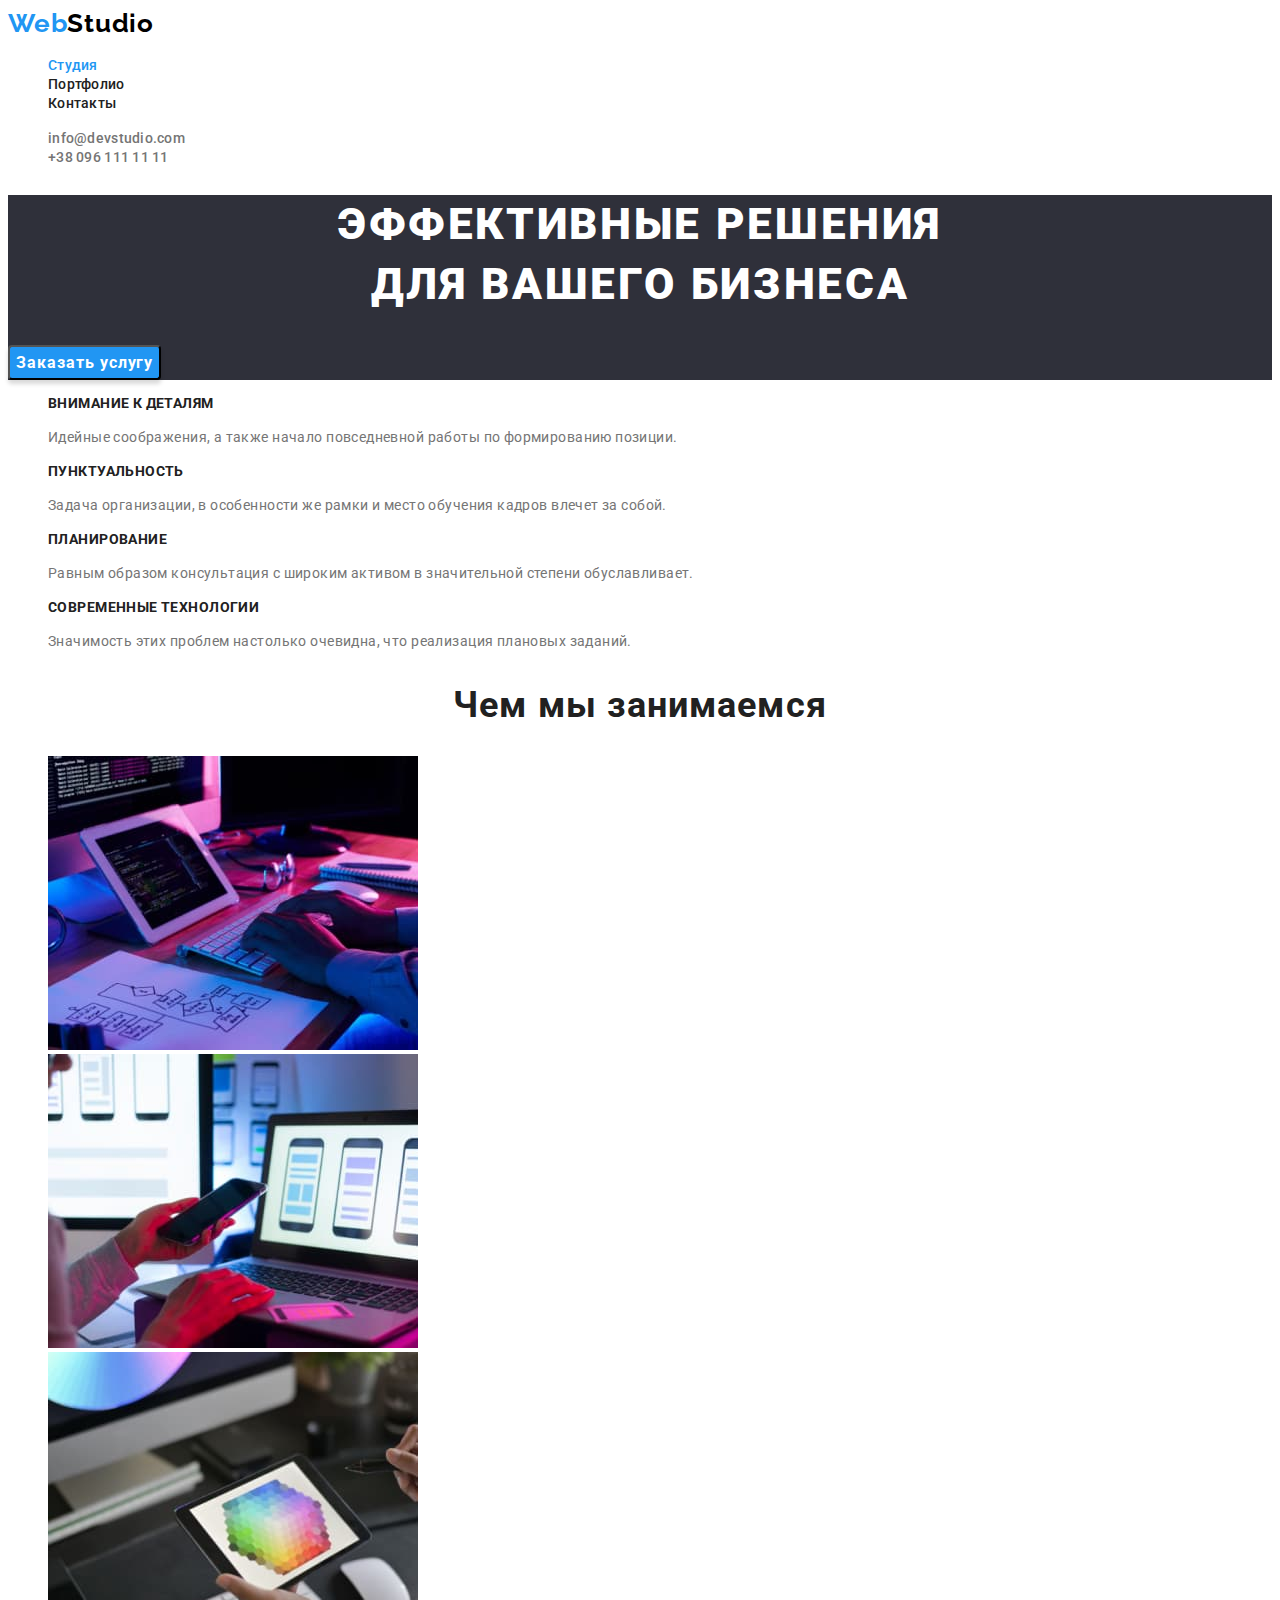
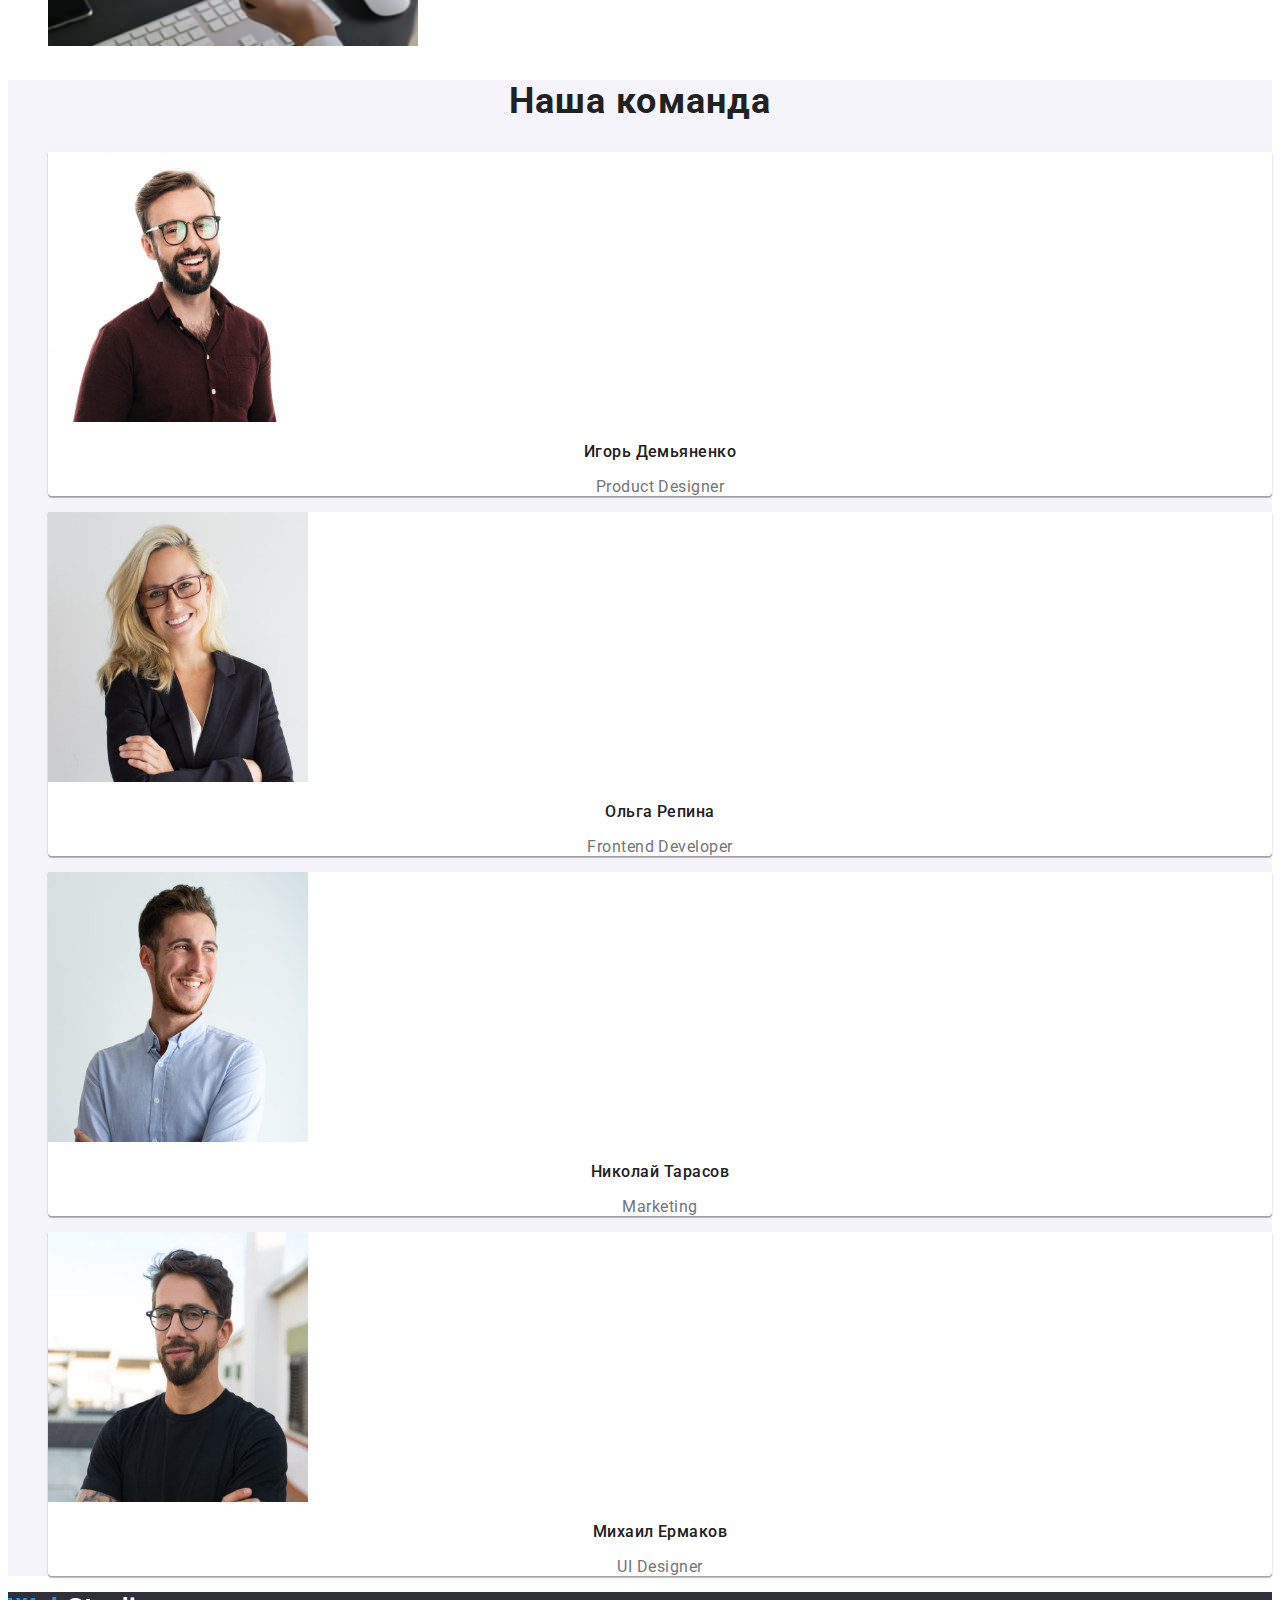
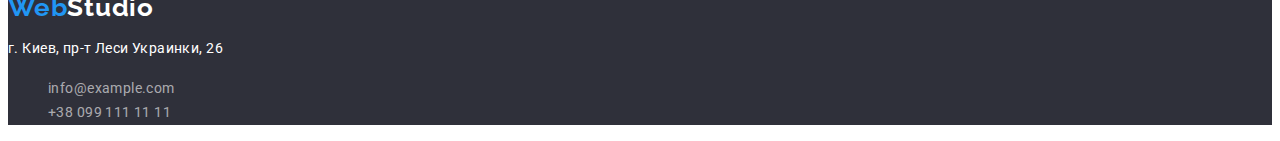
==== index.html @ cdff13d0 "Добавляет файлы ДЗ2" ====
<!DOCTYPE html>
<html lang="ru">
  <head>
    <meta charset="UTF-8" />
    <meta http-equiv="X-UA-Compatible" content="IE=edge" />
    <meta name="viewport" content="width=device-width, initial-scale=1.0" />
    <title lang="en">WebStudio</title>
    <link rel="preconnect" href="https://fonts.googleapis.com" />
    <link rel="preconnect" href="https://fonts.gstatic.com" crossorigin />
    <link
      href="https://fonts.googleapis.com/css2?family=Raleway:wght@700&family=Roboto:wght@400;500;700;900&display=swap"
      rel="stylesheet"
    />
    <link rel="stylesheet" href="./css/styles.css" />
  </head>
  <body>
    <!-- Шапка сайта -->
    <header class="header">
      <nav>
        <a href="./index.html" class="logo link"
          >Web<span class="header-logo">Studio</span></a
        >
        <ul class="site-nav-list list">
          <li>
            <a href="./index.html" class="link current">Студия</a>
          </li>
          <li class="site-nav-item">
            <a href="./portfolio.html" class="link">Портфолио</a>
          </li>
          <li class="site-nav-item">
            <a href="" class="link">Контакты</a>
          </li>
        </ul>
      </nav>
      <ul class="header-contacts-list list">
        <li>
          <a href="mailto:info@devstudio.com" class="link"
            >info@devstudio.com</a
          >
        </li>
        <li><a href="tel:+380961111111" class="link">+38 096 111 11 11</a></li>
      </ul>
    </header>
    <main>
      <!-- Герой -->
      <section class="hero">
        <h1 class="hero-title">
          Эффективные решения <br />
          для вашего бизнеса
        </h1>
        <button type="button" class="hero-button button">
          Заказать услугу
        </button>
      </section>
      <!-- Особенности компании -->
      <section class="features">
        <h2 hidden>Особенности компании</h2>
        <ul class="features-list list">
          <li class="features-item">
            <h3 class="features-item-title title">Внимание к деталям</h3>
            <p class="features-item-text">
              Идейные соображения, а также начало повседневной работы по
              формированию позиции.
            </p>
          </li>
          <li class="features-item">
            <h3 class="features-item-title title">Пунктуальность</h3>
            <p class="features-item-text">
              Задача организации, в особенности же рамки и место обучения кадров
              влечет за собой.
            </p>
          </li>
          <li class="features-item">
            <h3 class="features-item-title title">Планирование</h3>
            <p class="features-item-text">
              Равным образом консультация с широким активом в значительной
              степени обуславливает.
            </p>
          </li>
          <li class="features-item">
            <h3 class="features-item-title title">Современные технологии</h3>
            <p class="features-item-text">
              Значимость этих проблем настолько очевидна, что реализация
              плановых заданий.
            </p>
          </li>
        </ul>
      </section>
      <!-- Услуги -->
      <section class="services">
        <h2 class="services-title title">Чем мы занимаемся</h2>
        <ul class="services-list list">
          <li class="services-item">
            <a href=""
              ><img
                src="./images/box-1.jpg"
                alt="процесс создания сайта"
                width="370"
                height="294"
            /></a>
          </li>
          <li class="services-item">
            <a href=""
              ><img
                src="./images/box-2.jpg"
                alt="прцесс разработки макета сайта"
                width="370"
                height="294"
            /></a>
          </li>
          <li class="services-item">
            <a href=""
              ><img
                src="./images/box-3.jpg"
                alt="процесс подбор дизайнерского решения сайта"
                width="370"
                height="294"
            /></a>
          </li>
        </ul>
      </section>
      <!-- Команда -->
      <section class="team">
        <h2 class="team-title title">Наша команда</h2>
        <ul class="team-list list">
          <li class="team-item">
            <img
              src="./images/product-designer-photo.jpg"
              alt="Фотография дизайнера продукта"
              width="260"
              height="270"
            />
            <h3 class="team-item-title title">Игорь Демьяненко</h3>
            <p lang="en" class="team-item-text">Product Designer</p>
          </li>
          <li class="team-item">
            <img
              src="./images/frontend-developer-photo.jpg"
              alt="Фотография фронтэнд разработчика"
              width="260"
              height="270"
            />
            <h3 class="team-item-title title">Ольга Репина</h3>
            <p lang="en" class="team-item-text">Frontend Developer</p>
          </li>
          <li class="team-item">
            <img
              src="./images/marketing-photo.jpg"
              alt="Фотография маркетолога"
              width="260"
              height="270"
            />
            <h3 class="team-item-title title">Николай Тарасов</h3>
            <p lang="en" class="team-item-text">Marketing</p>
          </li>
          <li class="team-item">
            <img
              src="./images/UI-Designer-photo.jpg"
              alt="Фотография UI-дизайнера"
              width="260"
              height="270"
            />
            <h3 class="team-item-title title">Михаил Ермаков</h3>
            <p lang="en" class="team-item-text">UI Designer</p>
          </li>
        </ul>
      </section>
    </main>
    <!-- Футер -->
    <footer class="footer">
      <a href="./index.html" class="logo link"
        >Web<span class="footer-logo">Studio</span></a
      >
      <address class="address">
        <p class="footer-address">г. Киев, пр-т Леси Украинки, 26</p>
        <ul class="footer-address-list list">
          <li class="footer-address-item">
            <a href="mailto:info@example.com" class="footer-address-link link"
              >info@example.com</a
            >
          </li>
          <li class="footer-address-item">
            <a href="tel:+380961111111" class="footer-address-link link"
              >+38 099 111 11 11</a
            >
          </li>
        </ul>
      </address>
    </footer>
  </body>
</html>
---- css/styles.css ----
/* цвет основного текста (заголовки) #212121 */
/* вторичный цвет текста #757575 */
/* белый #FFFFFF */
/* вторичный белый rgba(255, 255, 255, 0.6); */
/* акцент #2196F3 */
/* Основной шрифт Roboto */

:root {
  --title-text-color: #212121;
  --primary-text-color: #757575;
  --accent-color: #2196f3;
  --primary-white-color: #ffffff;
  --secondary-white-color: rgba(255, 255, 255, 0.6);
}

body {
  background-color: var(--primary-white-color);
  color: var(--primary-text-color);
  font-family: Roboto, sans-serif;
}

.link {
  text-decoration: none;
  color: inherit;
}

.list {
  list-style-type: none;
}

.button {
  font-family: inherit;
  cursor: pointer;
}

.title {
  color: var(--title-text-color);
}

/* Header */

.logo {
  font-family: Raleway;
  font-style: normal;
  font-weight: 700;
  font-size: 26px;
  line-height: 1.19;
  letter-spacing: 0.03em;
  color: var(--accent-color);
}
.header-logo {
  color: #000000;
}
.site-nav-list .link {
  font-weight: 500;
  font-size: 14px;
  line-height: 1.14;
  letter-spacing: 0.02em;
  color: var(--title-text-color);
}

.site-nav-list .link.current {
  color: var(--accent-color);
}

.site-nav-list .link:hover,
.site-nav-list .link:focus {
  color: var(--accent-color);
}
.header-contacts-list .link {
  font-weight: 500;
  font-size: 14px;
  line-height: 1.14;
  letter-spacing: 0.02em;
}
.header-contacts-list .link:hover,
.header-contacts-list .link:focus {
  color: var(--accent-color);
}

/* Hero */
.hero {
  background-color: #2f303a;
}

.hero-title {
  font-weight: 900;
  font-size: 44px;
  line-height: 1.36;
  text-align: center;
  letter-spacing: 0.06em;
  text-transform: uppercase;
  color: #ffffff;
}

.hero-button {
  font-weight: 700;
  font-size: 16px;
  line-height: 1.87;
  letter-spacing: 0.06em;
  color: #ffffff;
  background-color: var(--accent-color);
  box-shadow: 0px 4px 4px rgba(0, 0, 0, 0.15);
  border-radius: 4px;
}

.hero-button:hover,
.hero-button:focus {
  background-color: #188ce8;
}

/* features */

.features-item-title {
  font-weight: 700;
  font-size: 14px;
  line-height: 1.14;
  letter-spacing: 0.03em;
  text-transform: uppercase;
}
.features-item-text {
  font-size: 14px;
  line-height: 1.71;
  letter-spacing: 0.03em;
}
/* services */

.services-title {
  font-weight: 700;
  font-size: 36px;
  line-height: 1.17;
  text-align: center;
  letter-spacing: 0.03em;
}
/* team */

.team {
  background-color: #f5f4fa;
}
.team-title {
  font-weight: 700;
  font-size: 36px;
  line-height: 1.17;
  text-align: center;
  letter-spacing: 0.03em;
}
.team-item {
  background: var(--primary-white-color);
  box-shadow: 0px 1px 3px rgba(0, 0, 0, 0.12), 0px 1px 1px rgba(0, 0, 0, 0.14),
    0px 2px 1px rgba(0, 0, 0, 0.2);
  border-radius: 0px 0px 4px 4px;
}
.team-item-title {
  font-weight: 500;
  font-size: 16px;
  line-height: 1.19;
  text-align: center;
  letter-spacing: 0.03em;
}
.team-item-text {
  font-size: 16px;
  line-height: 1.19;
  text-align: center;
  letter-spacing: 0.03em;
}

/* footer */

.footer {
  background-color: #2f303a;
}
.footer-logo {
  color: #ffffff;
}
.address {
  font-style: normal;
}
.footer-address {
  font-size: 14px;
  line-height: 1.71;
  letter-spacing: 0.03em;
  color: #ffffff;
}
.footer-address-link {
  font-size: 14px;
  line-height: 1.71;
  letter-spacing: 0.03em;
  color: var(--secondary-white-color);
}
.footer-address-link:hover,
.footer-address-link:focus {
  color: var(--accent-color);
}

/* fortfolio */
.filter-button {
  font-weight: 500;
  font-size: 16px;
  line-height: 1.62;
  letter-spacing: 0.03em;
  color: var(--title-text-color);
  background-color: #f5f4fa;
  border-radius: 4px;
}
.portfolio .filter-button.active {
  color: #ffffff;
  background-color: var(--accent-color);
  box-shadow: 0px 3px 1px rgba(0, 0, 0, 0.1), 0px 1px 2px rgba(0, 0, 0, 0.08),
    0px 2px 2px rgba(0, 0, 0, 0.12);
  border-radius: 4px;
}
.portfolio .filter-button:hover,
.portfolio .filter-button:focus {
  color: #ffffff;
  background-color: var(--accent-color);
}
.portfolio-item-title {
  font-weight: 700;
  font-size: 18px;
  line-height: 2;
  letter-spacing: 0.06em;
}
.portfolio-item-text {
  font-size: 16px;
  line-height: 1.87;
  letter-spacing: 0.03em;
}
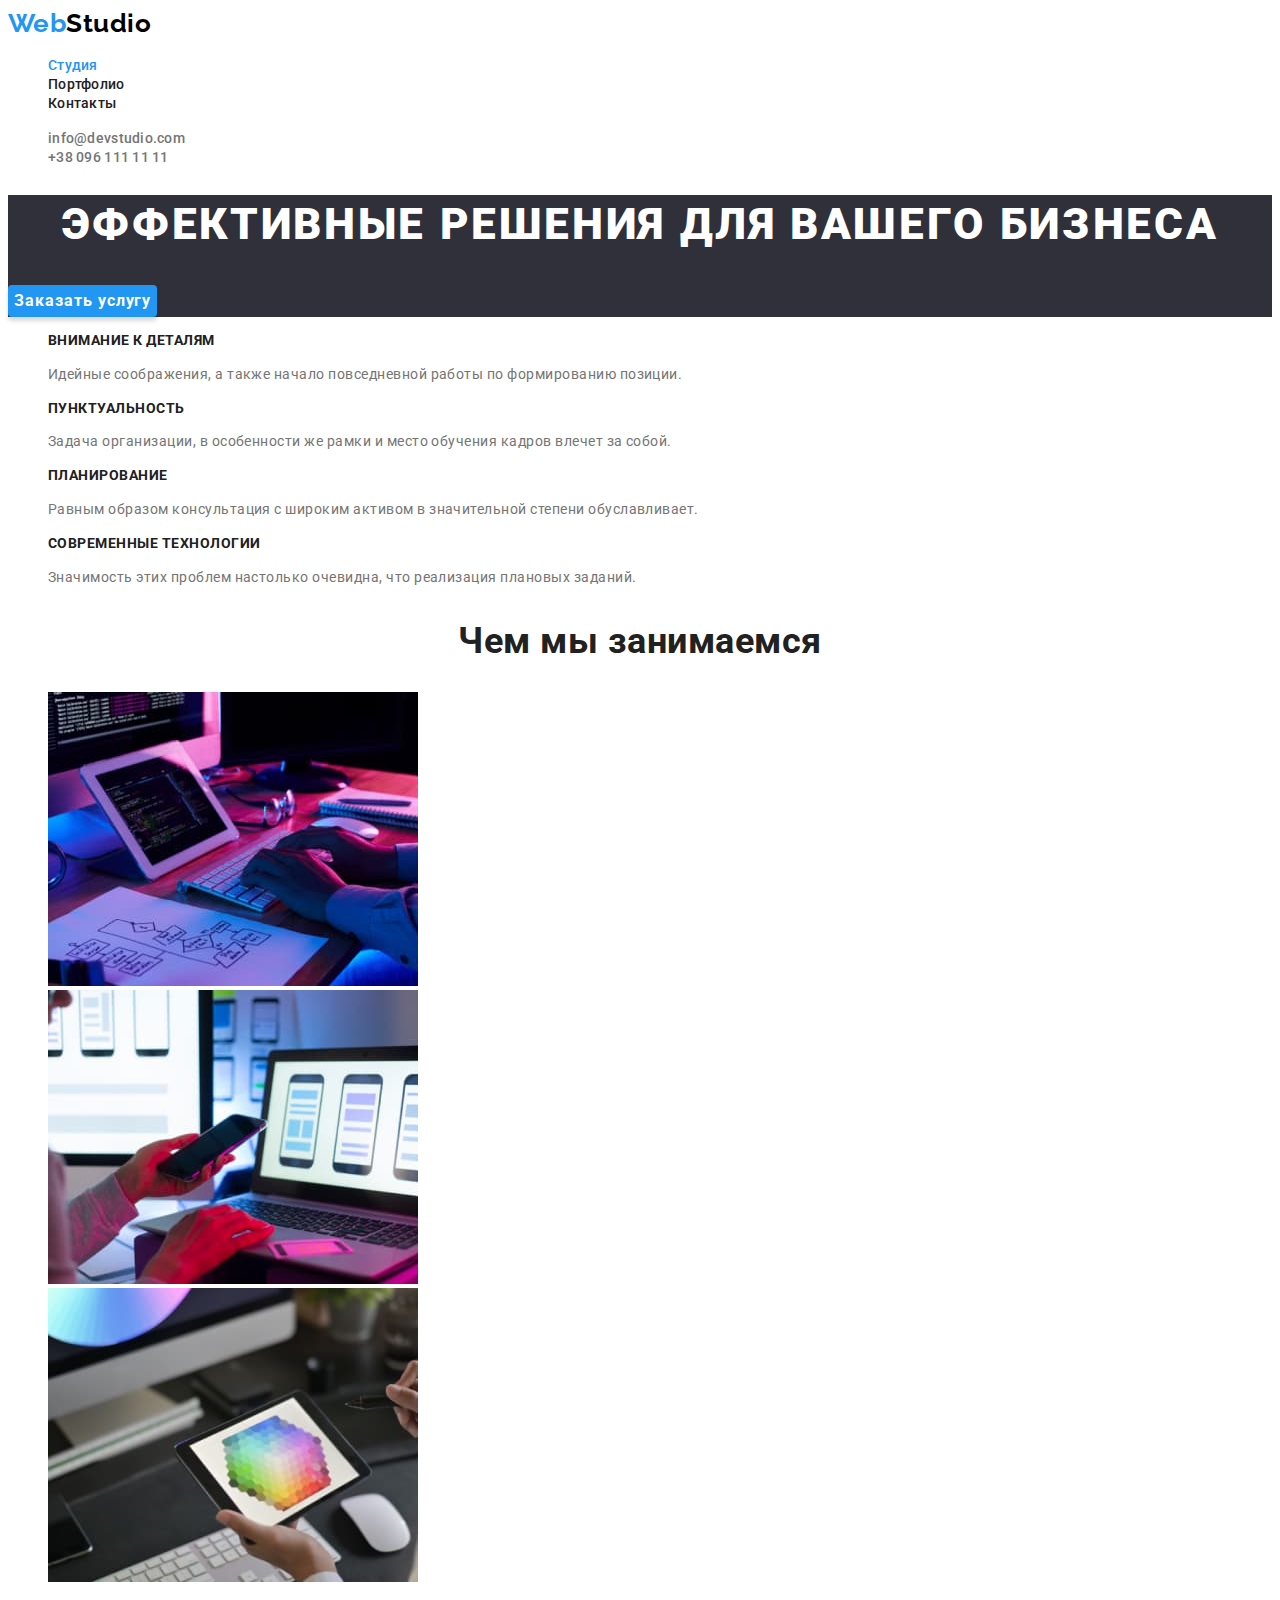
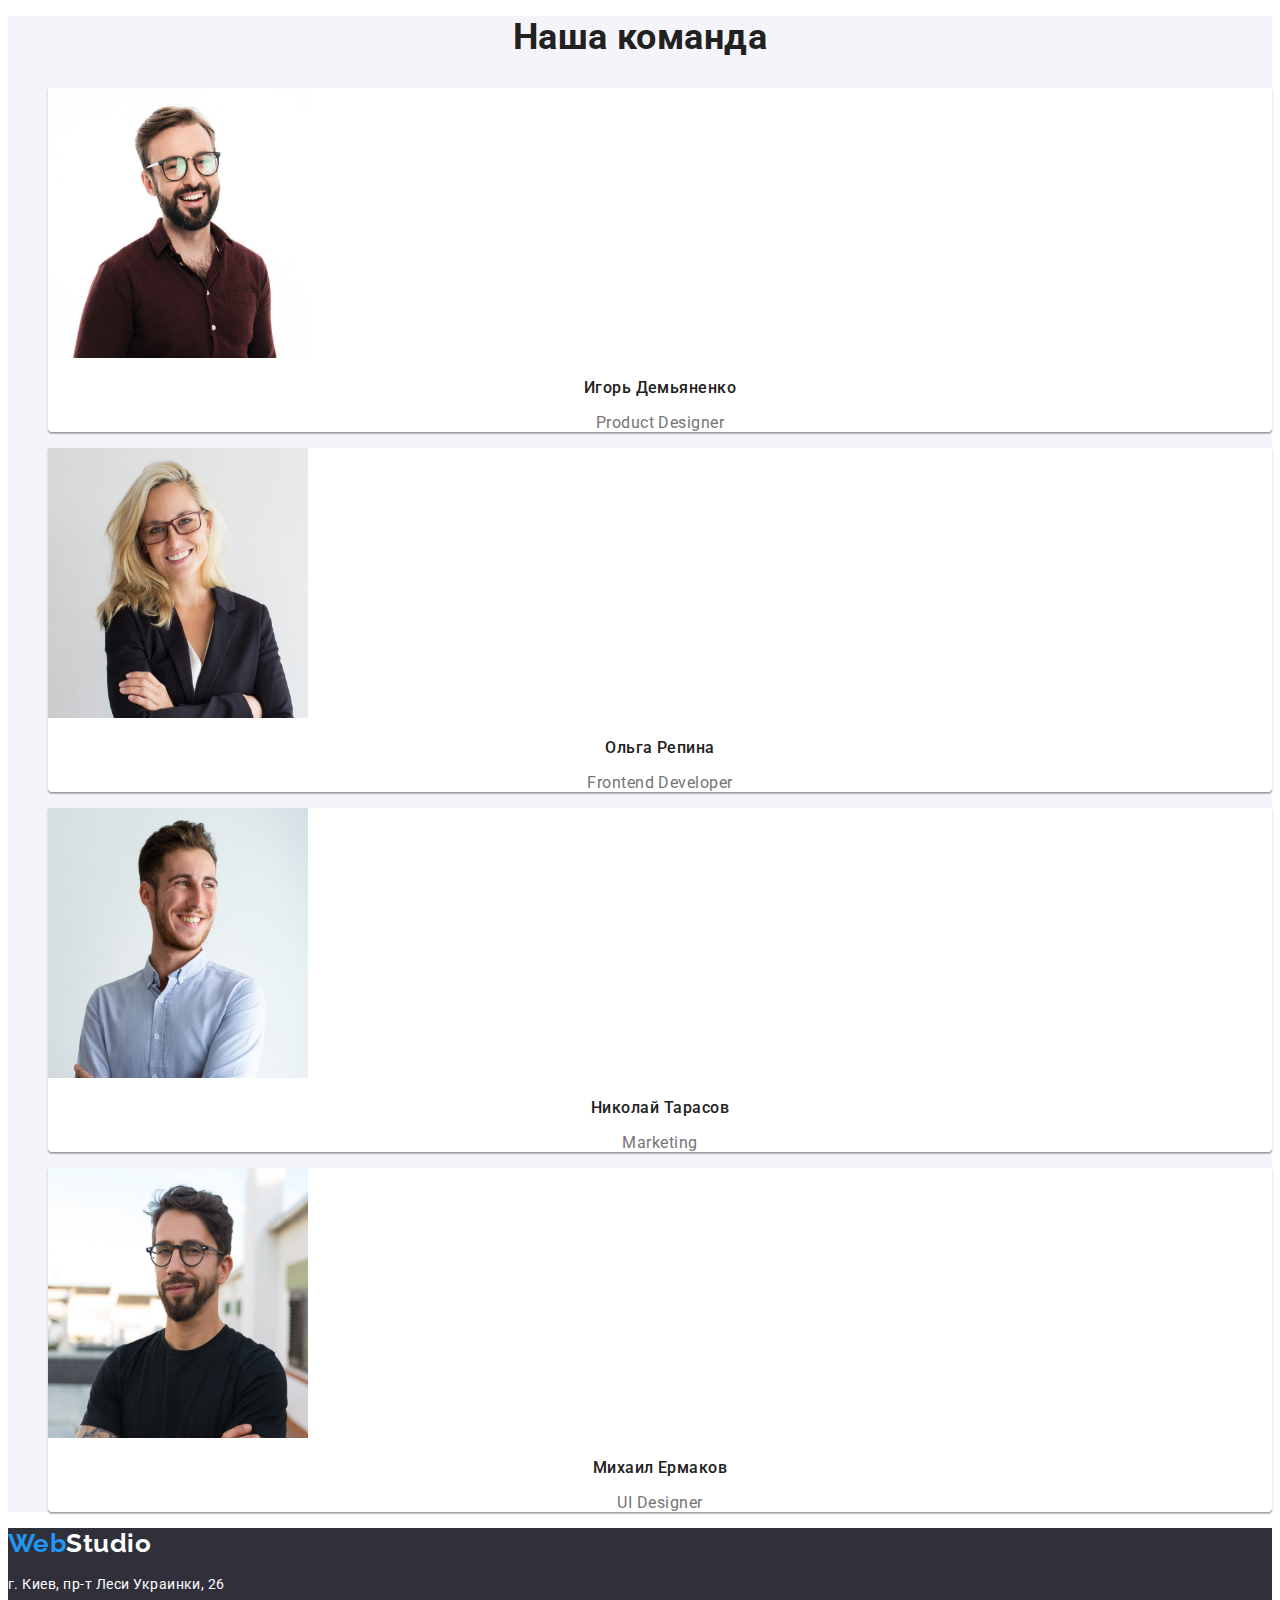
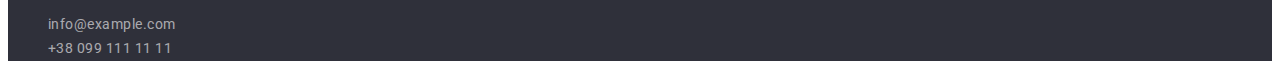
==== commit 7571ff0d: "Добавляет исправления в разметке и стилях согласно комментариев ментора к ДЗ2" ====
--- a/index.html
+++ b/index.html
@@ -44,10 +44,7 @@
     <main>
       <!-- Герой -->
       <section class="hero">
-        <h1 class="hero-title">
-          Эффективные решения <br />
-          для вашего бизнеса
-        </h1>
+        <h1 class="hero-title">Эффективные решения для вашего бизнеса</h1>
         <button type="button" class="hero-button button">
           Заказать услугу
         </button>
@@ -91,31 +88,28 @@
         <h2 class="services-title title">Чем мы занимаемся</h2>
         <ul class="services-list list">
           <li class="services-item">
-            <a href=""
-              ><img
-                src="./images/box-1.jpg"
-                alt="процесс создания сайта"
-                width="370"
-                height="294"
-            /></a>
+            <img
+              src="./images/box-1.jpg"
+              alt="процесс создания сайта"
+              width="370"
+              height="294"
+            />
           </li>
           <li class="services-item">
-            <a href=""
-              ><img
-                src="./images/box-2.jpg"
-                alt="прцесс разработки макета сайта"
-                width="370"
-                height="294"
-            /></a>
+            <img
+              src="./images/box-2.jpg"
+              alt="прцесс разработки макета сайта"
+              width="370"
+              height="294"
+            />
           </li>
           <li class="services-item">
-            <a href=""
-              ><img
-                src="./images/box-3.jpg"
-                alt="процесс подбор дизайнерского решения сайта"
-                width="370"
-                height="294"
-            /></a>
+            <img
+              src="./images/box-3.jpg"
+              alt="процесс подбор дизайнерского решения сайта"
+              width="370"
+              height="294"
+            />
           </li>
         </ul>
       </section>
--- a/css/styles.css
+++ b/css/styles.css
@@ -1,22 +1,31 @@
-/* цвет основного текста (заголовки) #212121 */
-/* вторичный цвет текста #757575 */
-/* белый #FFFFFF */
-/* вторичный белый rgba(255, 255, 255, 0.6); */
+/* основной темный цвет текста (заголовки) #212121 */
+/* черный текст  #000000*/
+/* основной цвет текста (не заголовки) #757575 */
+/* белый текст/фон #FFFFFF */
+/* вторичный белый цвет текста rgba(255, 255, 255, 0.6); */
+/* вторичный светлый цвет фона #F5F4FA */
 /* акцент #2196F3 */
+/* ховер кнопки Заказать услугу #188ce8 */
 /* Основной шрифт Roboto */
 
 :root {
-  --title-text-color: #212121;
   --primary-text-color: #757575;
+  --primary-dark-text-color: #212121;
+  --secondary-dark-text-color: #000000;
+  --primary-light-text-color: #ffffff;
+  --secondary-light-text-color: rgba(255, 255, 255, 0.6);
   --accent-color: #2196f3;
-  --primary-white-color: #ffffff;
-  --secondary-white-color: rgba(255, 255, 255, 0.6);
+  --secondary-accent-color: #188ce8;
+  --primary-light-background-color: #ffffff;
+  --secondary-light-background-color: #f5f4fa;
+  --dark-background-color: #2f303a;
 }
 
 body {
-  background-color: var(--primary-white-color);
+  background-color: var(--primary-light-background-color);
   color: var(--primary-text-color);
   font-family: Roboto, sans-serif;
+  letter-spacing: 0.03em;
 }
 
 .link {
@@ -31,10 +40,12 @@
 .button {
   font-family: inherit;
   cursor: pointer;
+  border-radius: 4px;
+  border: transparent;
 }
 
 .title {
-  color: var(--title-text-color);
+  color: var(--primary-dark-text-color);
 }
 
 /* Header */
@@ -45,42 +56,37 @@
   font-weight: 700;
   font-size: 26px;
   line-height: 1.19;
-  letter-spacing: 0.03em;
   color: var(--accent-color);
 }
 .header-logo {
-  color: #000000;
+  color: var(--secondary-dark-text-color);
 }
 .site-nav-list .link {
   font-weight: 500;
   font-size: 14px;
   line-height: 1.14;
   letter-spacing: 0.02em;
-  color: var(--title-text-color);
-}
-
-.site-nav-list .link.current {
-  color: var(--accent-color);
-}
-
+  color: var(--primary-dark-text-color);
+}
+
+.site-nav-list .link.current,
 .site-nav-list .link:hover,
-.site-nav-list .link:focus {
-  color: var(--accent-color);
-}
-.header-contacts-list .link {
-  font-weight: 500;
-  font-size: 14px;
-  line-height: 1.14;
-  letter-spacing: 0.02em;
-}
+.site-nav-list .link:focus,
 .header-contacts-list .link:hover,
 .header-contacts-list .link:focus {
   color: var(--accent-color);
 }
 
+.header-contacts-list .link {
+  font-weight: 500;
+  font-size: 14px;
+  line-height: 1.14;
+  letter-spacing: 0.02em;
+}
+
 /* Hero */
 .hero {
-  background-color: #2f303a;
+  background-color: var(--dark-background-color);
 }
 
 .hero-title {
@@ -90,7 +96,7 @@
   text-align: center;
   letter-spacing: 0.06em;
   text-transform: uppercase;
-  color: #ffffff;
+  color: var(--primary-light-text-color);
 }
 
 .hero-button {
@@ -98,15 +104,14 @@
   font-size: 16px;
   line-height: 1.87;
   letter-spacing: 0.06em;
-  color: #ffffff;
+  color: var(--primary-light-text-color);
   background-color: var(--accent-color);
   box-shadow: 0px 4px 4px rgba(0, 0, 0, 0.15);
-  border-radius: 4px;
 }
 
 .hero-button:hover,
 .hero-button:focus {
-  background-color: #188ce8;
+  background-color: var(--secondary-accent-color);
 }
 
 /* features */
@@ -115,13 +120,11 @@
   font-weight: 700;
   font-size: 14px;
   line-height: 1.14;
-  letter-spacing: 0.03em;
   text-transform: uppercase;
 }
 .features-item-text {
   font-size: 14px;
   line-height: 1.71;
-  letter-spacing: 0.03em;
 }
 /* services */
 
@@ -130,22 +133,20 @@
   font-size: 36px;
   line-height: 1.17;
   text-align: center;
-  letter-spacing: 0.03em;
 }
 /* team */
 
 .team {
-  background-color: #f5f4fa;
+  background-color: var(--secondary-light-background-color);
 }
 .team-title {
   font-weight: 700;
   font-size: 36px;
   line-height: 1.17;
   text-align: center;
-  letter-spacing: 0.03em;
 }
 .team-item {
-  background: var(--primary-white-color);
+  background: var(--primary-light-background-color);
   box-shadow: 0px 1px 3px rgba(0, 0, 0, 0.12), 0px 1px 1px rgba(0, 0, 0, 0.14),
     0px 2px 1px rgba(0, 0, 0, 0.2);
   border-radius: 0px 0px 4px 4px;
@@ -155,22 +156,20 @@
   font-size: 16px;
   line-height: 1.19;
   text-align: center;
-  letter-spacing: 0.03em;
 }
 .team-item-text {
   font-size: 16px;
   line-height: 1.19;
   text-align: center;
-  letter-spacing: 0.03em;
 }
 
 /* footer */
 
 .footer {
-  background-color: #2f303a;
+  background-color: var(--dark-background-color);
 }
 .footer-logo {
-  color: #ffffff;
+  color: var(--primary-light-text-color);
 }
 .address {
   font-style: normal;
@@ -178,14 +177,12 @@
 .footer-address {
   font-size: 14px;
   line-height: 1.71;
-  letter-spacing: 0.03em;
-  color: #ffffff;
+  color: var(--primary-light-text-color);
 }
 .footer-address-link {
   font-size: 14px;
   line-height: 1.71;
-  letter-spacing: 0.03em;
-  color: var(--secondary-white-color);
+  color: var(--secondary-light-text-color);
 }
 .footer-address-link:hover,
 .footer-address-link:focus {
@@ -197,21 +194,18 @@
   font-weight: 500;
   font-size: 16px;
   line-height: 1.62;
-  letter-spacing: 0.03em;
-  color: var(--title-text-color);
-  background-color: #f5f4fa;
-  border-radius: 4px;
+  color: var(--primary-dark-text-color);
+  background-color: var(--secondary-light-background-color);
 }
 .portfolio .filter-button.active {
-  color: #ffffff;
+  color: var(--primary-light-text-color);
   background-color: var(--accent-color);
   box-shadow: 0px 3px 1px rgba(0, 0, 0, 0.1), 0px 1px 2px rgba(0, 0, 0, 0.08),
     0px 2px 2px rgba(0, 0, 0, 0.12);
-  border-radius: 4px;
 }
 .portfolio .filter-button:hover,
 .portfolio .filter-button:focus {
-  color: #ffffff;
+  color: var(--primary-light-text-color);
   background-color: var(--accent-color);
 }
 .portfolio-item-title {
@@ -223,5 +217,4 @@
 .portfolio-item-text {
   font-size: 16px;
   line-height: 1.87;
-  letter-spacing: 0.03em;
-}
+}
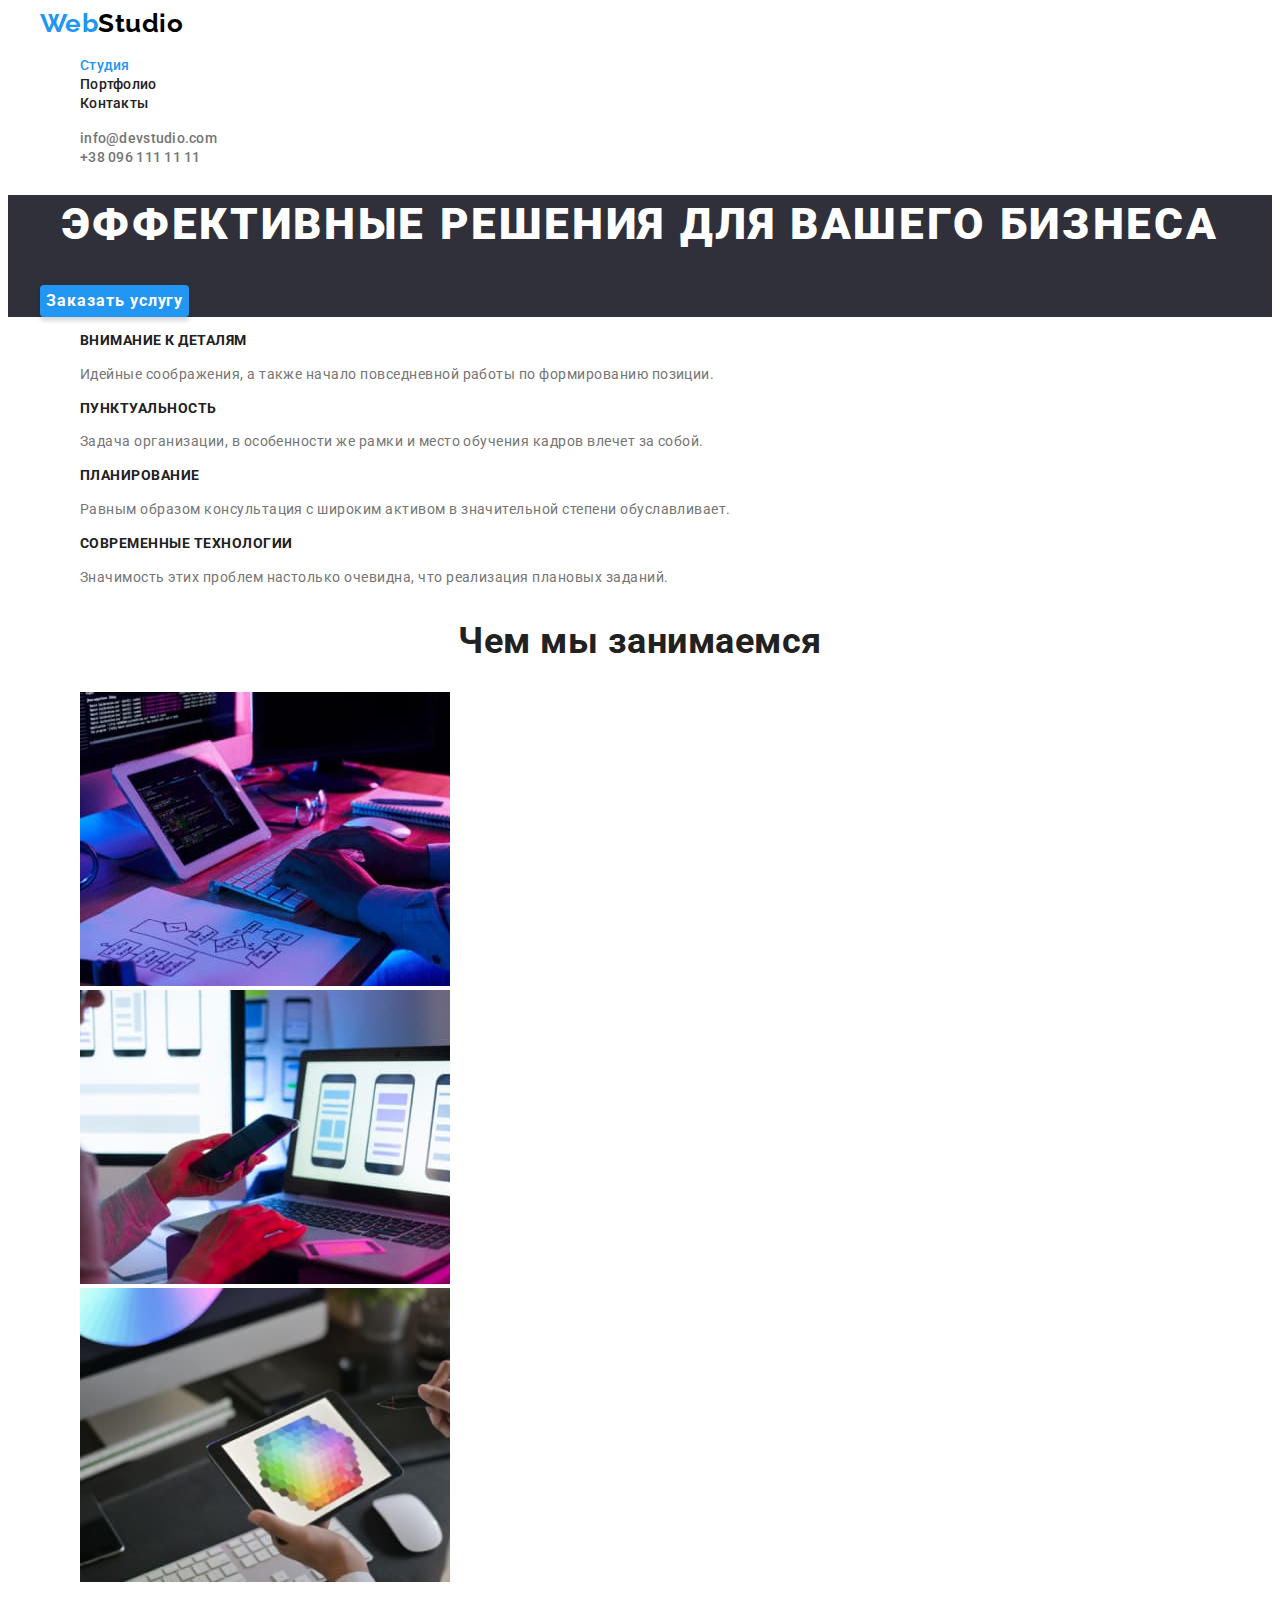
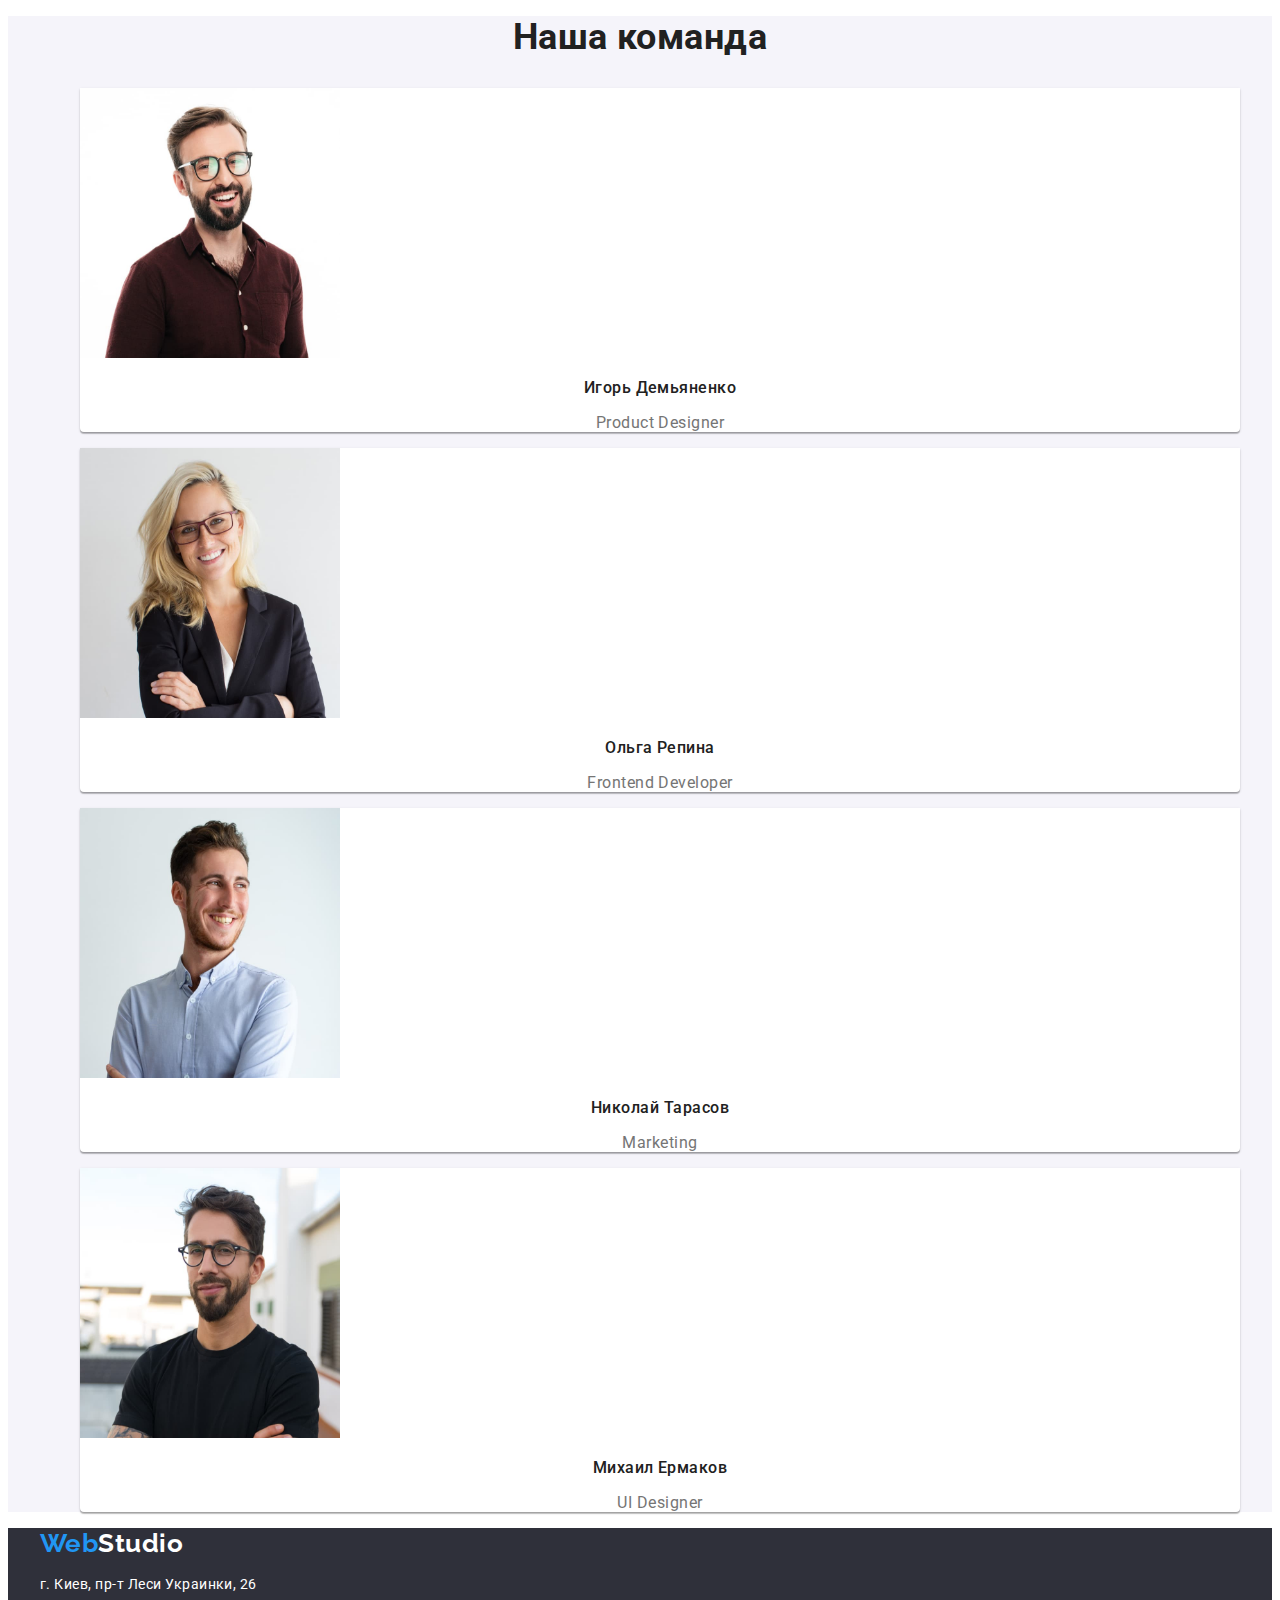
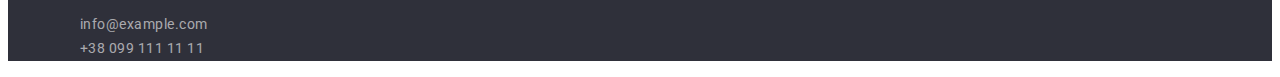
==== commit 5703bfce: "Добавляет контейнеры" ====
--- a/index.html
+++ b/index.html
@@ -11,175 +11,196 @@
       href="https://fonts.googleapis.com/css2?family=Raleway:wght@700&family=Roboto:wght@400;500;700;900&display=swap"
       rel="stylesheet"
     />
+    <link
+      rel="stylesheet"
+      href="https://cdnjs.cloudflare.com/ajax/libs/modern-normalize/1.1.0/modern-normalize.min.css"
+      integrity="sha512-wpPYUAdjBVSE4KJnH1VR1HeZfpl1ub8YT/NKx4PuQ5NmX2tKuGu6U/JRp5y+Y8XG2tV+wKQpNHVUX03MfMFn9Q=="
+      crossorigin="anonymous"
+      referrerpolicy="no-referrer"
+    />
     <link rel="stylesheet" href="./css/styles.css" />
   </head>
   <body>
     <!-- Шапка сайта -->
     <header class="header">
-      <nav>
-        <a href="./index.html" class="logo link"
-          >Web<span class="header-logo">Studio</span></a
-        >
-        <ul class="site-nav-list list">
+      <div class="container">
+        <nav>
+          <a href="./index.html" class="logo link"
+            >Web<span class="header-logo">Studio</span></a
+          >
+          <ul class="site-nav-list list">
+            <li>
+              <a href="./index.html" class="link current">Студия</a>
+            </li>
+            <li class="site-nav-item">
+              <a href="./portfolio.html" class="link">Портфолио</a>
+            </li>
+            <li class="site-nav-item">
+              <a href="" class="link">Контакты</a>
+            </li>
+          </ul>
+        </nav>
+        <ul class="header-contacts-list list">
           <li>
-            <a href="./index.html" class="link current">Студия</a>
+            <a href="mailto:info@devstudio.com" class="link"
+              >info@devstudio.com</a
+            >
           </li>
-          <li class="site-nav-item">
-            <a href="./portfolio.html" class="link">Портфолио</a>
-          </li>
-          <li class="site-nav-item">
-            <a href="" class="link">Контакты</a>
+          <li>
+            <a href="tel:+380961111111" class="link">+38 096 111 11 11</a>
           </li>
         </ul>
-      </nav>
-      <ul class="header-contacts-list list">
-        <li>
-          <a href="mailto:info@devstudio.com" class="link"
-            >info@devstudio.com</a
-          >
-        </li>
-        <li><a href="tel:+380961111111" class="link">+38 096 111 11 11</a></li>
-      </ul>
+      </div>
     </header>
     <main>
       <!-- Герой -->
       <section class="hero">
-        <h1 class="hero-title">Эффективные решения для вашего бизнеса</h1>
-        <button type="button" class="hero-button button">
-          Заказать услугу
-        </button>
+        <div class="container">
+          <h1 class="hero-title">Эффективные решения для вашего бизнеса</h1>
+          <button type="button" class="hero-button button">
+            Заказать услугу
+          </button>
+        </div>
       </section>
       <!-- Особенности компании -->
       <section class="features">
-        <h2 hidden>Особенности компании</h2>
-        <ul class="features-list list">
-          <li class="features-item">
-            <h3 class="features-item-title title">Внимание к деталям</h3>
-            <p class="features-item-text">
-              Идейные соображения, а также начало повседневной работы по
-              формированию позиции.
-            </p>
-          </li>
-          <li class="features-item">
-            <h3 class="features-item-title title">Пунктуальность</h3>
-            <p class="features-item-text">
-              Задача организации, в особенности же рамки и место обучения кадров
-              влечет за собой.
-            </p>
-          </li>
-          <li class="features-item">
-            <h3 class="features-item-title title">Планирование</h3>
-            <p class="features-item-text">
-              Равным образом консультация с широким активом в значительной
-              степени обуславливает.
-            </p>
-          </li>
-          <li class="features-item">
-            <h3 class="features-item-title title">Современные технологии</h3>
-            <p class="features-item-text">
-              Значимость этих проблем настолько очевидна, что реализация
-              плановых заданий.
-            </p>
-          </li>
-        </ul>
+        <div class="container">
+          <h2 hidden>Особенности компании</h2>
+          <ul class="features-list list">
+            <li class="features-item">
+              <h3 class="features-item-title title">Внимание к деталям</h3>
+              <p class="features-item-text">
+                Идейные соображения, а также начало повседневной работы по
+                формированию позиции.
+              </p>
+            </li>
+            <li class="features-item">
+              <h3 class="features-item-title title">Пунктуальность</h3>
+              <p class="features-item-text">
+                Задача организации, в особенности же рамки и место обучения
+                кадров влечет за собой.
+              </p>
+            </li>
+            <li class="features-item">
+              <h3 class="features-item-title title">Планирование</h3>
+              <p class="features-item-text">
+                Равным образом консультация с широким активом в значительной
+                степени обуславливает.
+              </p>
+            </li>
+            <li class="features-item">
+              <h3 class="features-item-title title">Современные технологии</h3>
+              <p class="features-item-text">
+                Значимость этих проблем настолько очевидна, что реализация
+                плановых заданий.
+              </p>
+            </li>
+          </ul>
+        </div>
       </section>
       <!-- Услуги -->
       <section class="services">
-        <h2 class="services-title title">Чем мы занимаемся</h2>
-        <ul class="services-list list">
-          <li class="services-item">
-            <img
-              src="./images/box-1.jpg"
-              alt="процесс создания сайта"
-              width="370"
-              height="294"
-            />
-          </li>
-          <li class="services-item">
-            <img
-              src="./images/box-2.jpg"
-              alt="прцесс разработки макета сайта"
-              width="370"
-              height="294"
-            />
-          </li>
-          <li class="services-item">
-            <img
-              src="./images/box-3.jpg"
-              alt="процесс подбор дизайнерского решения сайта"
-              width="370"
-              height="294"
-            />
-          </li>
-        </ul>
+        <div class="container">
+          <h2 class="services-title title">Чем мы занимаемся</h2>
+          <ul class="services-list list">
+            <li class="services-item">
+              <img
+                src="./images/box-1.jpg"
+                alt="процесс создания сайта"
+                width="370"
+                height="294"
+              />
+            </li>
+            <li class="services-item">
+              <img
+                src="./images/box-2.jpg"
+                alt="прцесс разработки макета сайта"
+                width="370"
+                height="294"
+              />
+            </li>
+            <li class="services-item">
+              <img
+                src="./images/box-3.jpg"
+                alt="процесс подбор дизайнерского решения сайта"
+                width="370"
+                height="294"
+              />
+            </li>
+          </ul>
+        </div>
       </section>
       <!-- Команда -->
       <section class="team">
-        <h2 class="team-title title">Наша команда</h2>
-        <ul class="team-list list">
-          <li class="team-item">
-            <img
-              src="./images/product-designer-photo.jpg"
-              alt="Фотография дизайнера продукта"
-              width="260"
-              height="270"
-            />
-            <h3 class="team-item-title title">Игорь Демьяненко</h3>
-            <p lang="en" class="team-item-text">Product Designer</p>
-          </li>
-          <li class="team-item">
-            <img
-              src="./images/frontend-developer-photo.jpg"
-              alt="Фотография фронтэнд разработчика"
-              width="260"
-              height="270"
-            />
-            <h3 class="team-item-title title">Ольга Репина</h3>
-            <p lang="en" class="team-item-text">Frontend Developer</p>
-          </li>
-          <li class="team-item">
-            <img
-              src="./images/marketing-photo.jpg"
-              alt="Фотография маркетолога"
-              width="260"
-              height="270"
-            />
-            <h3 class="team-item-title title">Николай Тарасов</h3>
-            <p lang="en" class="team-item-text">Marketing</p>
-          </li>
-          <li class="team-item">
-            <img
-              src="./images/UI-Designer-photo.jpg"
-              alt="Фотография UI-дизайнера"
-              width="260"
-              height="270"
-            />
-            <h3 class="team-item-title title">Михаил Ермаков</h3>
-            <p lang="en" class="team-item-text">UI Designer</p>
-          </li>
-        </ul>
+        <div class="container">
+          <h2 class="team-title title">Наша команда</h2>
+          <ul class="team-list list">
+            <li class="team-item">
+              <img
+                src="./images/product-designer-photo.jpg"
+                alt="Фотография дизайнера продукта"
+                width="260"
+                height="270"
+              />
+              <h3 class="team-item-title title">Игорь Демьяненко</h3>
+              <p lang="en" class="team-item-text">Product Designer</p>
+            </li>
+            <li class="team-item">
+              <img
+                src="./images/frontend-developer-photo.jpg"
+                alt="Фотография фронтэнд разработчика"
+                width="260"
+                height="270"
+              />
+              <h3 class="team-item-title title">Ольга Репина</h3>
+              <p lang="en" class="team-item-text">Frontend Developer</p>
+            </li>
+            <li class="team-item">
+              <img
+                src="./images/marketing-photo.jpg"
+                alt="Фотография маркетолога"
+                width="260"
+                height="270"
+              />
+              <h3 class="team-item-title title">Николай Тарасов</h3>
+              <p lang="en" class="team-item-text">Marketing</p>
+            </li>
+            <li class="team-item">
+              <img
+                src="./images/UI-Designer-photo.jpg"
+                alt="Фотография UI-дизайнера"
+                width="260"
+                height="270"
+              />
+              <h3 class="team-item-title title">Михаил Ермаков</h3>
+              <p lang="en" class="team-item-text">UI Designer</p>
+            </li>
+          </ul>
+        </div>
       </section>
     </main>
     <!-- Футер -->
     <footer class="footer">
-      <a href="./index.html" class="logo link"
-        >Web<span class="footer-logo">Studio</span></a
-      >
-      <address class="address">
-        <p class="footer-address">г. Киев, пр-т Леси Украинки, 26</p>
-        <ul class="footer-address-list list">
-          <li class="footer-address-item">
-            <a href="mailto:info@example.com" class="footer-address-link link"
-              >info@example.com</a
-            >
-          </li>
-          <li class="footer-address-item">
-            <a href="tel:+380961111111" class="footer-address-link link"
-              >+38 099 111 11 11</a
-            >
-          </li>
-        </ul>
-      </address>
+      <div class="container">
+        <a href="./index.html" class="logo link"
+          >Web<span class="footer-logo">Studio</span></a
+        >
+        <address class="address">
+          <p class="footer-address">г. Киев, пр-т Леси Украинки, 26</p>
+          <ul class="footer-address-list list">
+            <li class="footer-address-item">
+              <a href="mailto:info@example.com" class="footer-address-link link"
+                >info@example.com</a
+              >
+            </li>
+            <li class="footer-address-item">
+              <a href="tel:+380961111111" class="footer-address-link link"
+                >+38 099 111 11 11</a
+              >
+            </li>
+          </ul>
+        </address>
+      </div>
     </footer>
   </body>
 </html>
--- a/css/styles.css
+++ b/css/styles.css
@@ -48,6 +48,12 @@
   color: var(--primary-dark-text-color);
 }
 
+.container {
+  width: 1200px;
+  margin-left: auto;
+  margin-right: auto;
+}
+
 /* Header */
 
 .logo {
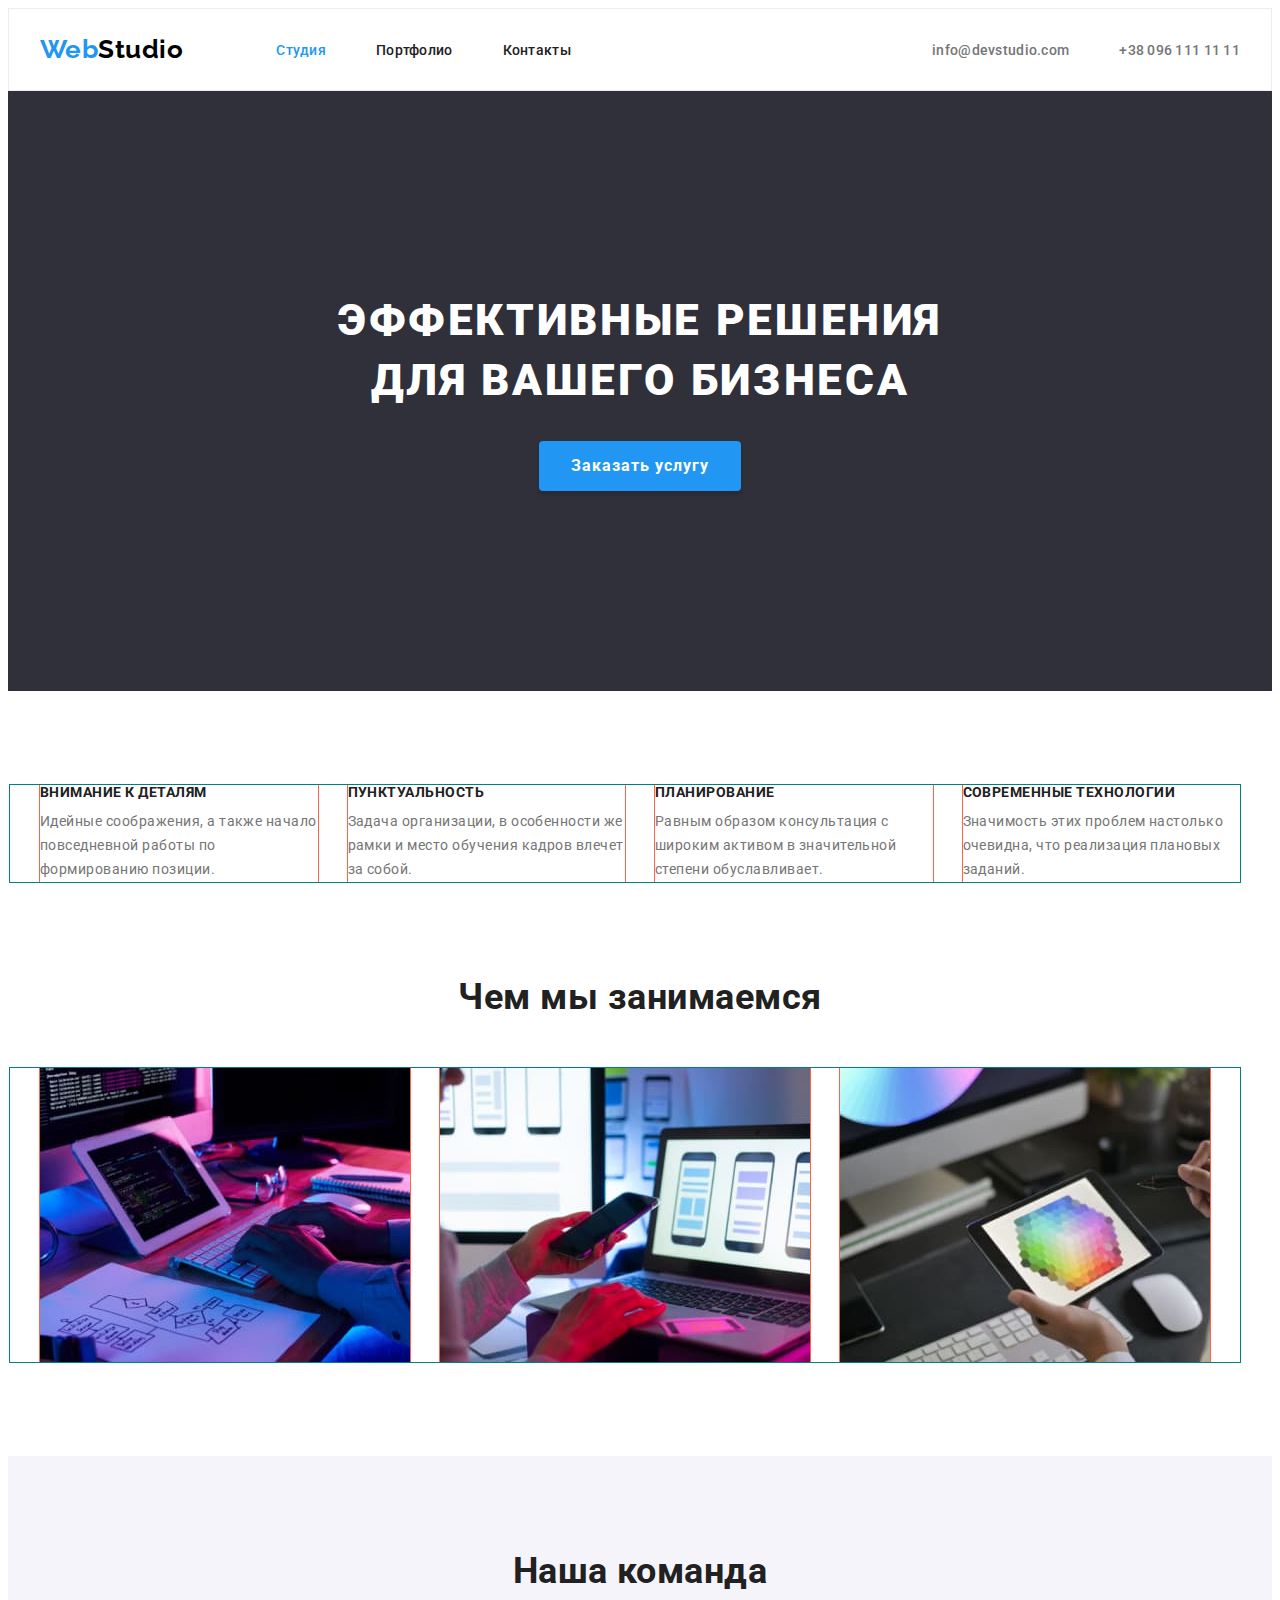
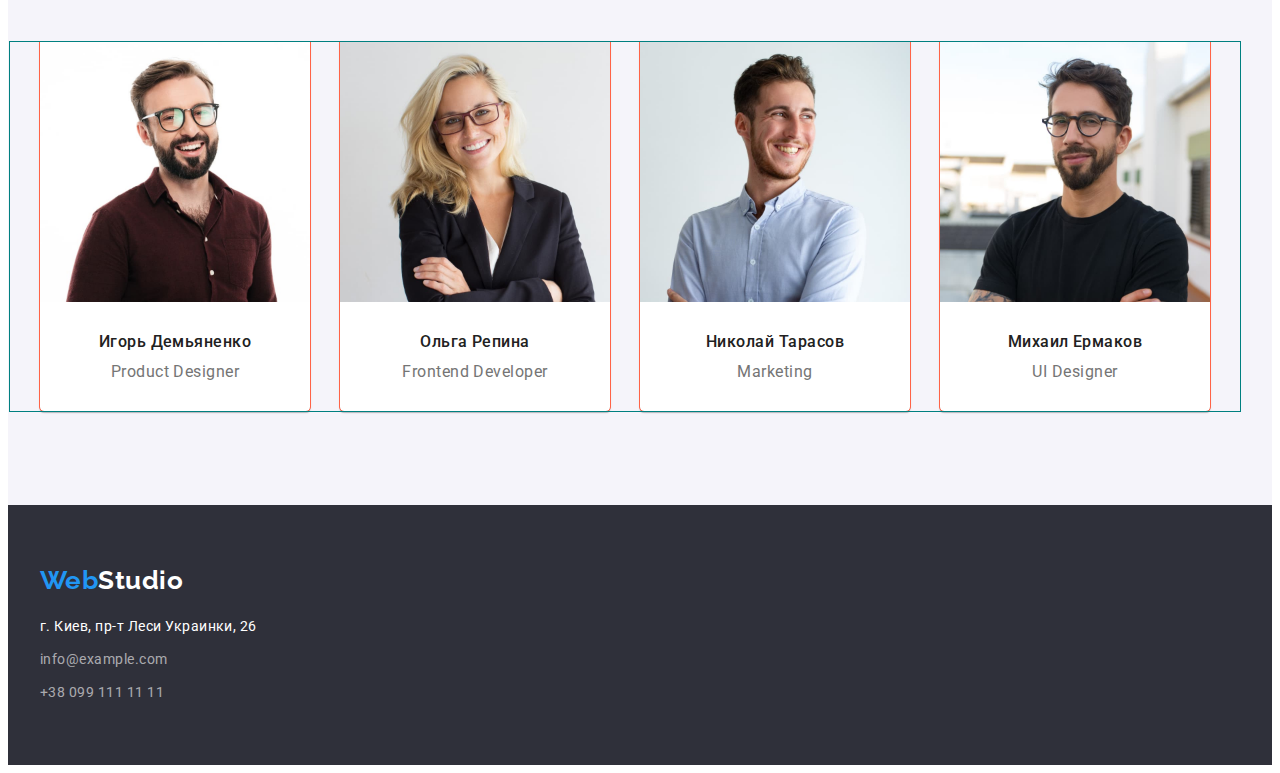
==== commit d2e42b8e: "Добавляет стили для геометрии и позиционирование контента при помощи Flexbox для страницы Студия" ====
--- a/index.html
+++ b/index.html
@@ -23,13 +23,13 @@
   <body>
     <!-- Шапка сайта -->
     <header class="header">
-      <div class="container">
-        <nav>
+      <div class="container header-container">
+        <nav class="site-nav">
           <a href="./index.html" class="logo link"
             >Web<span class="header-logo">Studio</span></a
           >
           <ul class="site-nav-list list">
-            <li>
+            <li class="site-nav-item">
               <a href="./index.html" class="link current">Студия</a>
             </li>
             <li class="site-nav-item">
@@ -41,12 +41,12 @@
           </ul>
         </nav>
         <ul class="header-contacts-list list">
-          <li>
+          <li class="header-contacts-item">
             <a href="mailto:info@devstudio.com" class="link"
               >info@devstudio.com</a
             >
           </li>
-          <li>
+          <li class="header-contacts-item">
             <a href="tel:+380961111111" class="link">+38 096 111 11 11</a>
           </li>
         </ul>
@@ -74,6 +74,7 @@
                 формированию позиции.
               </p>
             </li>
+
             <li class="features-item">
               <h3 class="features-item-title title">Пунктуальность</h3>
               <p class="features-item-text">
@@ -81,6 +82,7 @@
                 кадров влечет за собой.
               </p>
             </li>
+
             <li class="features-item">
               <h3 class="features-item-title title">Планирование</h3>
               <p class="features-item-text">
@@ -88,6 +90,7 @@
                 степени обуславливает.
               </p>
             </li>
+
             <li class="features-item">
               <h3 class="features-item-title title">Современные технологии</h3>
               <p class="features-item-text">
@@ -111,6 +114,7 @@
                 height="294"
               />
             </li>
+
             <li class="services-item">
               <img
                 src="./images/box-2.jpg"
@@ -119,6 +123,7 @@
                 height="294"
               />
             </li>
+
             <li class="services-item">
               <img
                 src="./images/box-3.jpg"
@@ -136,44 +141,60 @@
           <h2 class="team-title title">Наша команда</h2>
           <ul class="team-list list">
             <li class="team-item">
-              <img
-                src="./images/product-designer-photo.jpg"
-                alt="Фотография дизайнера продукта"
-                width="260"
-                height="270"
-              />
-              <h3 class="team-item-title title">Игорь Демьяненко</h3>
-              <p lang="en" class="team-item-text">Product Designer</p>
-            </li>
-            <li class="team-item">
-              <img
-                src="./images/frontend-developer-photo.jpg"
-                alt="Фотография фронтэнд разработчика"
-                width="260"
-                height="270"
-              />
-              <h3 class="team-item-title title">Ольга Репина</h3>
-              <p lang="en" class="team-item-text">Frontend Developer</p>
-            </li>
-            <li class="team-item">
-              <img
-                src="./images/marketing-photo.jpg"
-                alt="Фотография маркетолога"
-                width="260"
-                height="270"
-              />
-              <h3 class="team-item-title title">Николай Тарасов</h3>
-              <p lang="en" class="team-item-text">Marketing</p>
-            </li>
-            <li class="team-item">
-              <img
-                src="./images/UI-Designer-photo.jpg"
-                alt="Фотография UI-дизайнера"
-                width="260"
-                height="270"
-              />
-              <h3 class="team-item-title title">Михаил Ермаков</h3>
-              <p lang="en" class="team-item-text">UI Designer</p>
+              <div class="team-img-thumb">
+                <img
+                  src="./images/product-designer-photo.jpg"
+                  alt="Фотография дизайнера продукта"
+                  width="270"
+                  height="260"
+                />
+              </div>
+              <div class="team-item-content">
+                <h3 class="team-item-title title">Игорь Демьяненко</h3>
+                <p lang="en" class="team-item-text">Product Designer</p>
+              </div>
+            </li>
+            <li class="team-item">
+              <div class="team-img-thumb">
+                <img
+                  src="./images/frontend-developer-photo.jpg"
+                  alt="Фотография фронтэнд разработчика"
+                  width="270"
+                  height="260"
+                />
+              </div>
+              <div class="team-item-content">
+                <h3 class="team-item-title title">Ольга Репина</h3>
+                <p lang="en" class="team-item-text">Frontend Developer</p>
+              </div>
+            </li>
+            <li class="team-item">
+              <div class="team-img-thumb">
+                <img
+                  src="./images/marketing-photo.jpg"
+                  alt="Фотография маркетолога"
+                  width="270"
+                  height="260"
+                />
+              </div>
+              <div class="team-item-content">
+                <h3 class="team-item-title title">Николай Тарасов</h3>
+                <p lang="en" class="team-item-text">Marketing</p>
+              </div>
+            </li>
+            <li class="team-item">
+              <div class="team-img-thumb">
+                <img
+                  src="./images/UI-Designer-photo.jpg"
+                  alt="Фотография UI-дизайнера"
+                  width="270"
+                  height="260"
+                />
+              </div>
+              <div class="team-item-content">
+                <h3 class="team-item-title title">Михаил Ермаков</h3>
+                <p lang="en" class="team-item-text">UI Designer</p>
+              </div>
             </li>
           </ul>
         </div>
@@ -182,8 +203,8 @@
     <!-- Футер -->
     <footer class="footer">
       <div class="container">
-        <a href="./index.html" class="logo link"
-          >Web<span class="footer-logo">Studio</span></a
+        <a href="./index.html" class="logo link footer-logo"
+          >Web<span class="footer-logo-accent">Studio</span></a
         >
         <address class="address">
           <p class="footer-address">г. Киев, пр-т Леси Украинки, 26</p>
--- a/css/styles.css
+++ b/css/styles.css
@@ -28,6 +28,27 @@
   letter-spacing: 0.03em;
 }
 
+p,
+h1,
+h2,
+h3,
+h4,
+h5,
+h6 {
+  margin: 0;
+}
+
+ul {
+  margin: 0;
+  padding-left: 0;
+}
+
+img {
+  display: block;
+  max-width: 100%;
+  height: auto;
+}
+
 .link {
   text-decoration: none;
   color: inherit;
@@ -50,11 +71,38 @@
 
 .container {
   width: 1200px;
+  padding: 0 15px;
   margin-left: auto;
   margin-right: auto;
 }
 
 /* Header */
+
+.header {
+  background-color: var(--primary-light-background-color);
+  padding-top: 25px;
+  padding-bottom: 25px;
+  border: 1px solid #ececec;
+}
+
+.header-container {
+  display: flex;
+  align-items: center;
+}
+
+.site-nav {
+  display: flex;
+  align-items: center;
+}
+
+.site-nav-list {
+  display: flex;
+}
+
+.header-contacts-list {
+  display: flex;
+  margin-left: auto;
+}
 
 .logo {
   font-family: Raleway;
@@ -63,6 +111,7 @@
   font-size: 26px;
   line-height: 1.19;
   color: var(--accent-color);
+  margin-right: 93px;
 }
 .header-logo {
   color: var(--secondary-dark-text-color);
@@ -83,6 +132,14 @@
   color: var(--accent-color);
 }
 
+.site-nav-item:not(:last-child) {
+  margin-right: 50px;
+}
+
+.header-contacts-item:not(:last-child) {
+  margin-right: 50px;
+}
+
 .header-contacts-list .link {
   font-weight: 500;
   font-size: 14px;
@@ -93,6 +150,8 @@
 /* Hero */
 .hero {
   background-color: var(--dark-background-color);
+  padding-top: 200px;
+  padding-bottom: 200px;
 }
 
 .hero-title {
@@ -103,9 +162,14 @@
   letter-spacing: 0.06em;
   text-transform: uppercase;
   color: var(--primary-light-text-color);
+  margin-bottom: 30px;
+  max-width: 696px;
+  margin-left: auto;
+  margin-right: auto;
 }
 
 .hero-button {
+  display: block;
   font-weight: 700;
   font-size: 16px;
   line-height: 1.87;
@@ -113,6 +177,9 @@
   color: var(--primary-light-text-color);
   background-color: var(--accent-color);
   box-shadow: 0px 4px 4px rgba(0, 0, 0, 0.15);
+  padding: 10px 32px;
+  margin-left: auto;
+  margin-right: auto;
 }
 
 .hero-button:hover,
@@ -122,61 +189,134 @@
 
 /* features */
 
+.features {
+  padding-top: 94px;
+  padding-bottom: 94px;
+}
+
+.features-list {
+  display: flex;
+  margin-left: -30px;
+  outline: 1px solid teal;
+}
+
+.features-item {
+  margin-left: 30px;
+  flex-basis: calc(100% / 4 - 30px);
+  outline: 1px solid tomato;
+}
+
 .features-item-title {
   font-weight: 700;
   font-size: 14px;
   line-height: 1.14;
   text-transform: uppercase;
+  margin-bottom: 10px;
 }
 .features-item-text {
   font-size: 14px;
   line-height: 1.71;
 }
+
 /* services */
+
+.services {
+  padding-bottom: 94px;
+}
 
 .services-title {
   font-weight: 700;
   font-size: 36px;
   line-height: 1.17;
   text-align: center;
-}
+  margin-bottom: 50px;
+}
+
+.services-list {
+  display: flex;
+  outline: 1px solid teal;
+  margin-left: -30px;
+  /* flex-wrap: wrap; */
+}
+
+.services-item {
+  margin-left: 30px;
+  outline: 1px solid tomato;
+  flex-basis: calc(100% / 3 -30px);
+}
+
 /* team */
 
 .team {
   background-color: var(--secondary-light-background-color);
-}
+  padding-top: 94px;
+  padding-bottom: 94px;
+}
+
 .team-title {
   font-weight: 700;
   font-size: 36px;
   line-height: 1.17;
   text-align: center;
-}
+  margin-bottom: 50px;
+}
+
+.team-list {
+  display: flex;
+  margin-left: -30px;
+
+  outline: 1px solid teal;
+}
+
 .team-item {
   background: var(--primary-light-background-color);
   box-shadow: 0px 1px 3px rgba(0, 0, 0, 0.12), 0px 1px 1px rgba(0, 0, 0, 0.14),
     0px 2px 1px rgba(0, 0, 0, 0.2);
   border-radius: 0px 0px 4px 4px;
-}
+  margin-left: 30px; */
+  flex-basis: calc(100% / 4 -30px);
+
+  outline: 1px solid tomato;
+}
+
+/* .team-img-thumb {
+  outline: 1px solid blue;
+} */
+
 .team-item-title {
   font-weight: 500;
   font-size: 16px;
   line-height: 1.19;
   text-align: center;
+  margin-bottom: 10px;
 }
 .team-item-text {
   font-size: 16px;
   line-height: 1.19;
   text-align: center;
+}
+.team-item-content {
+padding-top: 30px;
+padding-bottom: 30px;
 }
 
 /* footer */
 
 .footer {
   background-color: var(--dark-background-color);
-}
-.footer-logo {
-  color: var(--primary-light-text-color);
-}
+  padding-top: 60px;
+  padding-bottom: 60px;
+}
+.footer-logo-accent {
+  color: var(--primary-light-text-color);
+}
+
+.footer-logo { 
+  display: block;
+  margin-right: 0px;
+  margin-bottom: 20px;
+}
+
 .address {
   font-style: normal;
 }
@@ -184,7 +324,13 @@
   font-size: 14px;
   line-height: 1.71;
   color: var(--primary-light-text-color);
-}
+  margin-bottom: 9px;
+}
+
+.footer-address-item:not(:last-child){
+  margin-bottom: 9px;
+}
+
 .footer-address-link {
   font-size: 14px;
   line-height: 1.71;
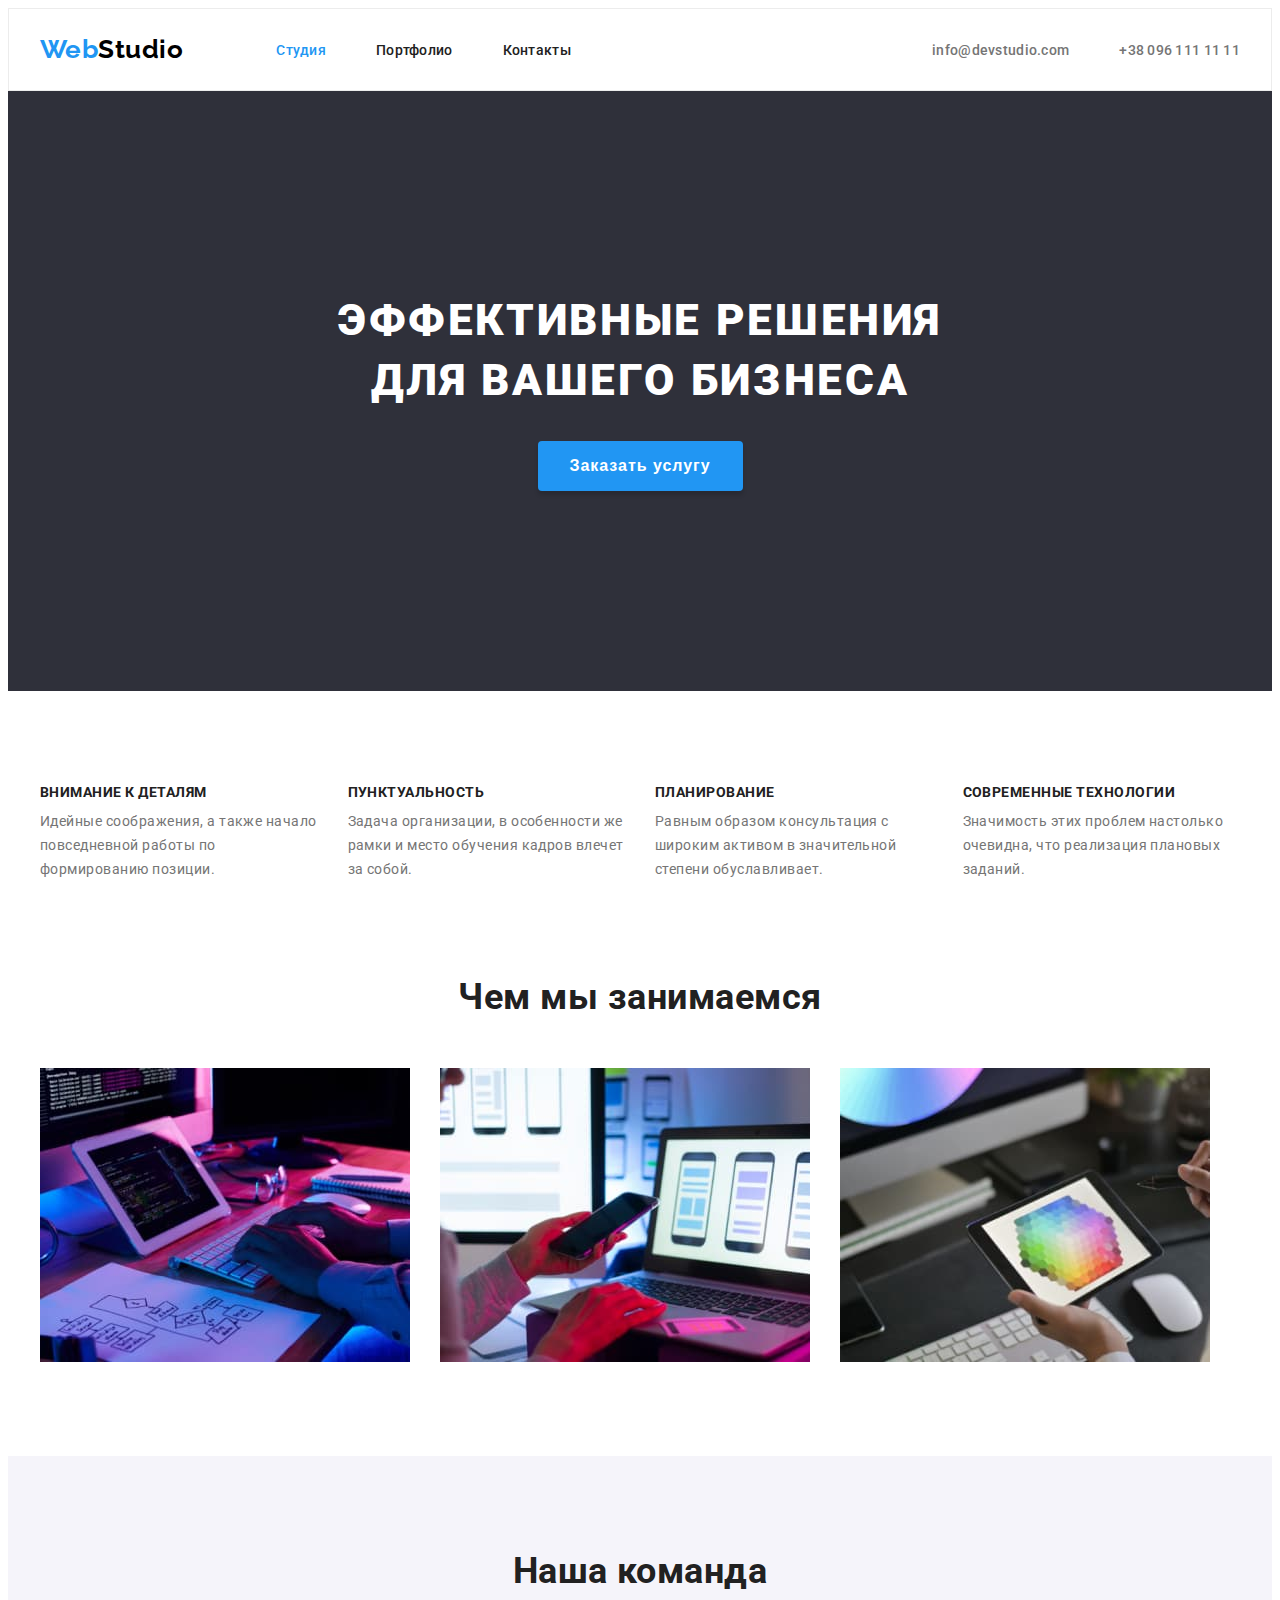
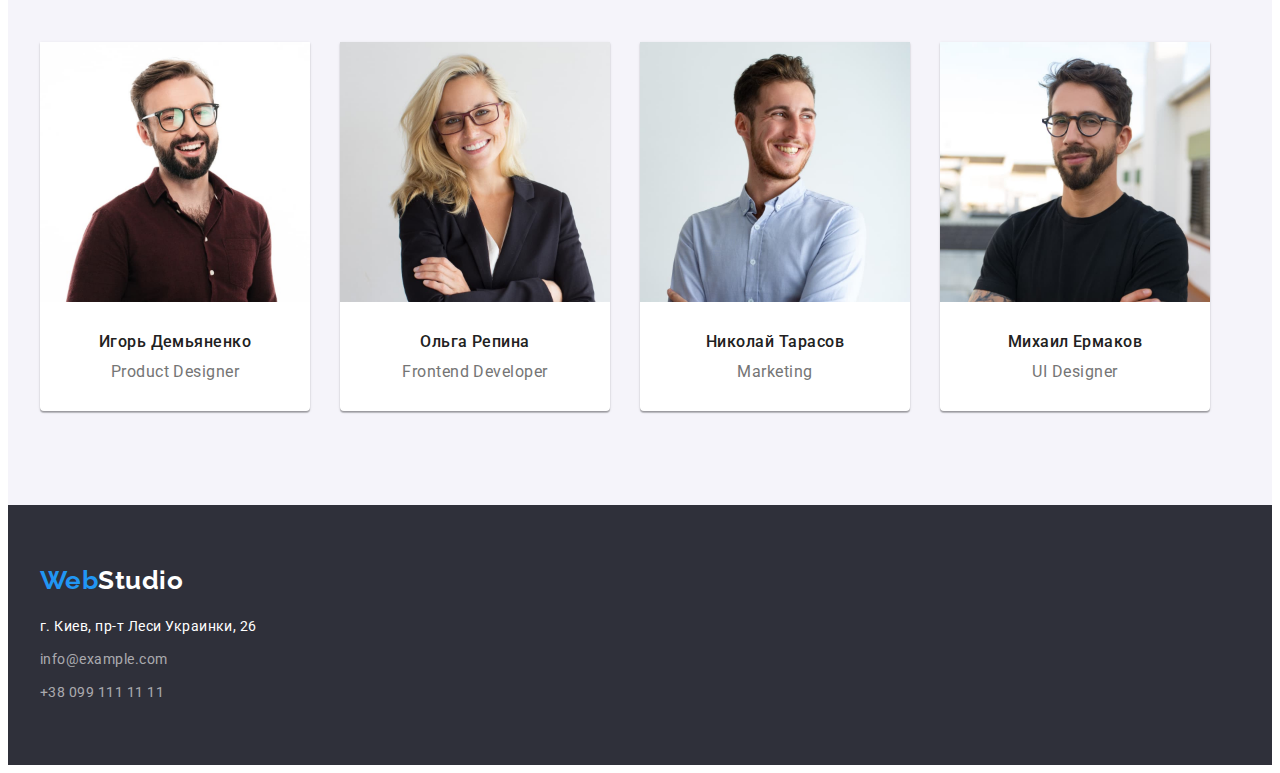
==== commit 77d6d185: "Добавляет стили для геометрии и позиционирования контента для страницы Портфолио; добавляет visualy-" ====
--- a/index.html
+++ b/index.html
@@ -65,7 +65,7 @@
       <!-- Особенности компании -->
       <section class="features">
         <div class="container">
-          <h2 hidden>Особенности компании</h2>
+          <h2 class="visually-hidden">Особенности компании</h2>
           <ul class="features-list list">
             <li class="features-item">
               <h3 class="features-item-title title">Внимание к деталям</h3>
@@ -141,56 +141,48 @@
           <h2 class="team-title title">Наша команда</h2>
           <ul class="team-list list">
             <li class="team-item">
-              <div class="team-img-thumb">
-                <img
-                  src="./images/product-designer-photo.jpg"
-                  alt="Фотография дизайнера продукта"
-                  width="270"
-                  height="260"
-                />
-              </div>
+              <img
+                src="./images/product-designer-photo.jpg"
+                alt="Фотография дизайнера продукта"
+                width="270"
+                height="260"
+              />
               <div class="team-item-content">
                 <h3 class="team-item-title title">Игорь Демьяненко</h3>
                 <p lang="en" class="team-item-text">Product Designer</p>
               </div>
             </li>
             <li class="team-item">
-              <div class="team-img-thumb">
-                <img
-                  src="./images/frontend-developer-photo.jpg"
-                  alt="Фотография фронтэнд разработчика"
-                  width="270"
-                  height="260"
-                />
-              </div>
+              <img
+                src="./images/frontend-developer-photo.jpg"
+                alt="Фотография фронтэнд разработчика"
+                width="270"
+                height="260"
+              />
               <div class="team-item-content">
                 <h3 class="team-item-title title">Ольга Репина</h3>
                 <p lang="en" class="team-item-text">Frontend Developer</p>
               </div>
             </li>
             <li class="team-item">
-              <div class="team-img-thumb">
-                <img
-                  src="./images/marketing-photo.jpg"
-                  alt="Фотография маркетолога"
-                  width="270"
-                  height="260"
-                />
-              </div>
+              <img
+                src="./images/marketing-photo.jpg"
+                alt="Фотография маркетолога"
+                width="270"
+                height="260"
+              />
               <div class="team-item-content">
                 <h3 class="team-item-title title">Николай Тарасов</h3>
                 <p lang="en" class="team-item-text">Marketing</p>
               </div>
             </li>
             <li class="team-item">
-              <div class="team-img-thumb">
-                <img
-                  src="./images/UI-Designer-photo.jpg"
-                  alt="Фотография UI-дизайнера"
-                  width="270"
-                  height="260"
-                />
-              </div>
+              <img
+                src="./images/UI-Designer-photo.jpg"
+                alt="Фотография UI-дизайнера"
+                width="270"
+                height="260"
+              />
               <div class="team-item-content">
                 <h3 class="team-item-title title">Михаил Ермаков</h3>
                 <p lang="en" class="team-item-text">UI Designer</p>
--- a/css/styles.css
+++ b/css/styles.css
@@ -19,6 +19,8 @@
   --primary-light-background-color: #ffffff;
   --secondary-light-background-color: #f5f4fa;
   --dark-background-color: #2f303a;
+  --header-line-boder-color: #ECECEC;
+  --card-border-color: #EEEEEE;
 }
 
 body {
@@ -59,7 +61,6 @@
 }
 
 .button {
-  font-family: inherit;
   cursor: pointer;
   border-radius: 4px;
   border: transparent;
@@ -76,13 +77,24 @@
   margin-right: auto;
 }
 
+.visually-hidden {
+  position: absolute;
+  width: 1px;
+  height: 1px;
+  margin: -1px;
+  padding: 0;
+  overflow: hidden;
+  border: 0;
+  clip: rect(0 0 0 0);
+}
+
 /* Header */
 
 .header {
   background-color: var(--primary-light-background-color);
   padding-top: 25px;
   padding-bottom: 25px;
-  border: 1px solid #ececec;
+  border: 1px solid var(--header-line-boder-color);
 }
 
 .header-container {
@@ -113,9 +125,11 @@
   color: var(--accent-color);
   margin-right: 93px;
 }
+
 .header-logo {
   color: var(--secondary-dark-text-color);
 }
+
 .site-nav-list .link {
   font-weight: 500;
   font-size: 14px;
@@ -148,6 +162,7 @@
 }
 
 /* Hero */
+
 .hero {
   background-color: var(--dark-background-color);
   padding-top: 200px;
@@ -187,7 +202,7 @@
   background-color: var(--secondary-accent-color);
 }
 
-/* features */
+/* Features */
 
 .features {
   padding-top: 94px;
@@ -197,13 +212,11 @@
 .features-list {
   display: flex;
   margin-left: -30px;
-  outline: 1px solid teal;
-}
+  }
 
 .features-item {
   margin-left: 30px;
   flex-basis: calc(100% / 4 - 30px);
-  outline: 1px solid tomato;
 }
 
 .features-item-title {
@@ -213,12 +226,13 @@
   text-transform: uppercase;
   margin-bottom: 10px;
 }
+
 .features-item-text {
   font-size: 14px;
   line-height: 1.71;
 }
 
-/* services */
+/* Services */
 
 .services {
   padding-bottom: 94px;
@@ -234,18 +248,15 @@
 
 .services-list {
   display: flex;
-  outline: 1px solid teal;
   margin-left: -30px;
-  /* flex-wrap: wrap; */
 }
 
 .services-item {
   margin-left: 30px;
-  outline: 1px solid tomato;
   flex-basis: calc(100% / 3 -30px);
 }
 
-/* team */
+/* Team */
 
 .team {
   background-color: var(--secondary-light-background-color);
@@ -264,8 +275,6 @@
 .team-list {
   display: flex;
   margin-left: -30px;
-
-  outline: 1px solid teal;
 }
 
 .team-item {
@@ -275,13 +284,7 @@
   border-radius: 0px 0px 4px 4px;
   margin-left: 30px; */
   flex-basis: calc(100% / 4 -30px);
-
-  outline: 1px solid tomato;
-}
-
-/* .team-img-thumb {
-  outline: 1px solid blue;
-} */
+}
 
 .team-item-title {
   font-weight: 500;
@@ -290,23 +293,26 @@
   text-align: center;
   margin-bottom: 10px;
 }
+
 .team-item-text {
   font-size: 16px;
   line-height: 1.19;
   text-align: center;
 }
+
 .team-item-content {
-padding-top: 30px;
-padding-bottom: 30px;
-}
-
-/* footer */
+  padding-top: 30px;
+  padding-bottom: 30px;
+}
+
+/* Footer */
 
 .footer {
   background-color: var(--dark-background-color);
   padding-top: 60px;
   padding-bottom: 60px;
 }
+
 .footer-logo-accent {
   color: var(--primary-light-text-color);
 }
@@ -320,6 +326,7 @@
 .address {
   font-style: normal;
 }
+
 .footer-address {
   font-size: 14px;
   line-height: 1.71;
@@ -336,37 +343,82 @@
   line-height: 1.71;
   color: var(--secondary-light-text-color);
 }
+
 .footer-address-link:hover,
 .footer-address-link:focus {
   color: var(--accent-color);
 }
 
-/* fortfolio */
+/* Portfolio */
+
+.portfolio {
+  padding-top: 94px;
+  padding-bottom: 94px;
+}
+
+.filter-buttons-list {
+  display: flex;
+  justify-content: center;
+  margin-bottom: 50px;
+}
+
+.filter-buttons-item:not(:last-child) {
+  margin-right: 8px;
+}
+
 .filter-button {
   font-weight: 500;
   font-size: 16px;
   line-height: 1.62;
   color: var(--primary-dark-text-color);
   background-color: var(--secondary-light-background-color);
-}
+  padding: 6px 22px;
+}
+
 .portfolio .filter-button.active {
   color: var(--primary-light-text-color);
   background-color: var(--accent-color);
   box-shadow: 0px 3px 1px rgba(0, 0, 0, 0.1), 0px 1px 2px rgba(0, 0, 0, 0.08),
     0px 2px 2px rgba(0, 0, 0, 0.12);
 }
+
 .portfolio .filter-button:hover,
 .portfolio .filter-button:focus {
   color: var(--primary-light-text-color);
   background-color: var(--accent-color);
 }
+
+.portfolio-list {
+  display: flex;
+  flex-wrap: wrap;
+  margin-left: -30px;
+  margin-bottom: -30px;  
+}
+
+.portfolio-item {
+  margin-left: 30px;
+  margin-bottom: 30px;
+  flex-basis: calc(100% / 3 - 30px);
+  border: 1px solid var(--card-border-color);
+}
+
 .portfolio-item-title {
   font-weight: 700;
   font-size: 18px;
   line-height: 2;
   letter-spacing: 0.06em;
-}
+  margin-bottom: 4px;
+}
+
 .portfolio-item-text {
   font-size: 16px;
   line-height: 1.87;
 }
+
+.portfolio-item-content {
+  padding-top: 20px;
+  padding-bottom: 20px;
+  padding-left: 24px;
+  padding-right: 24px;
+}
+
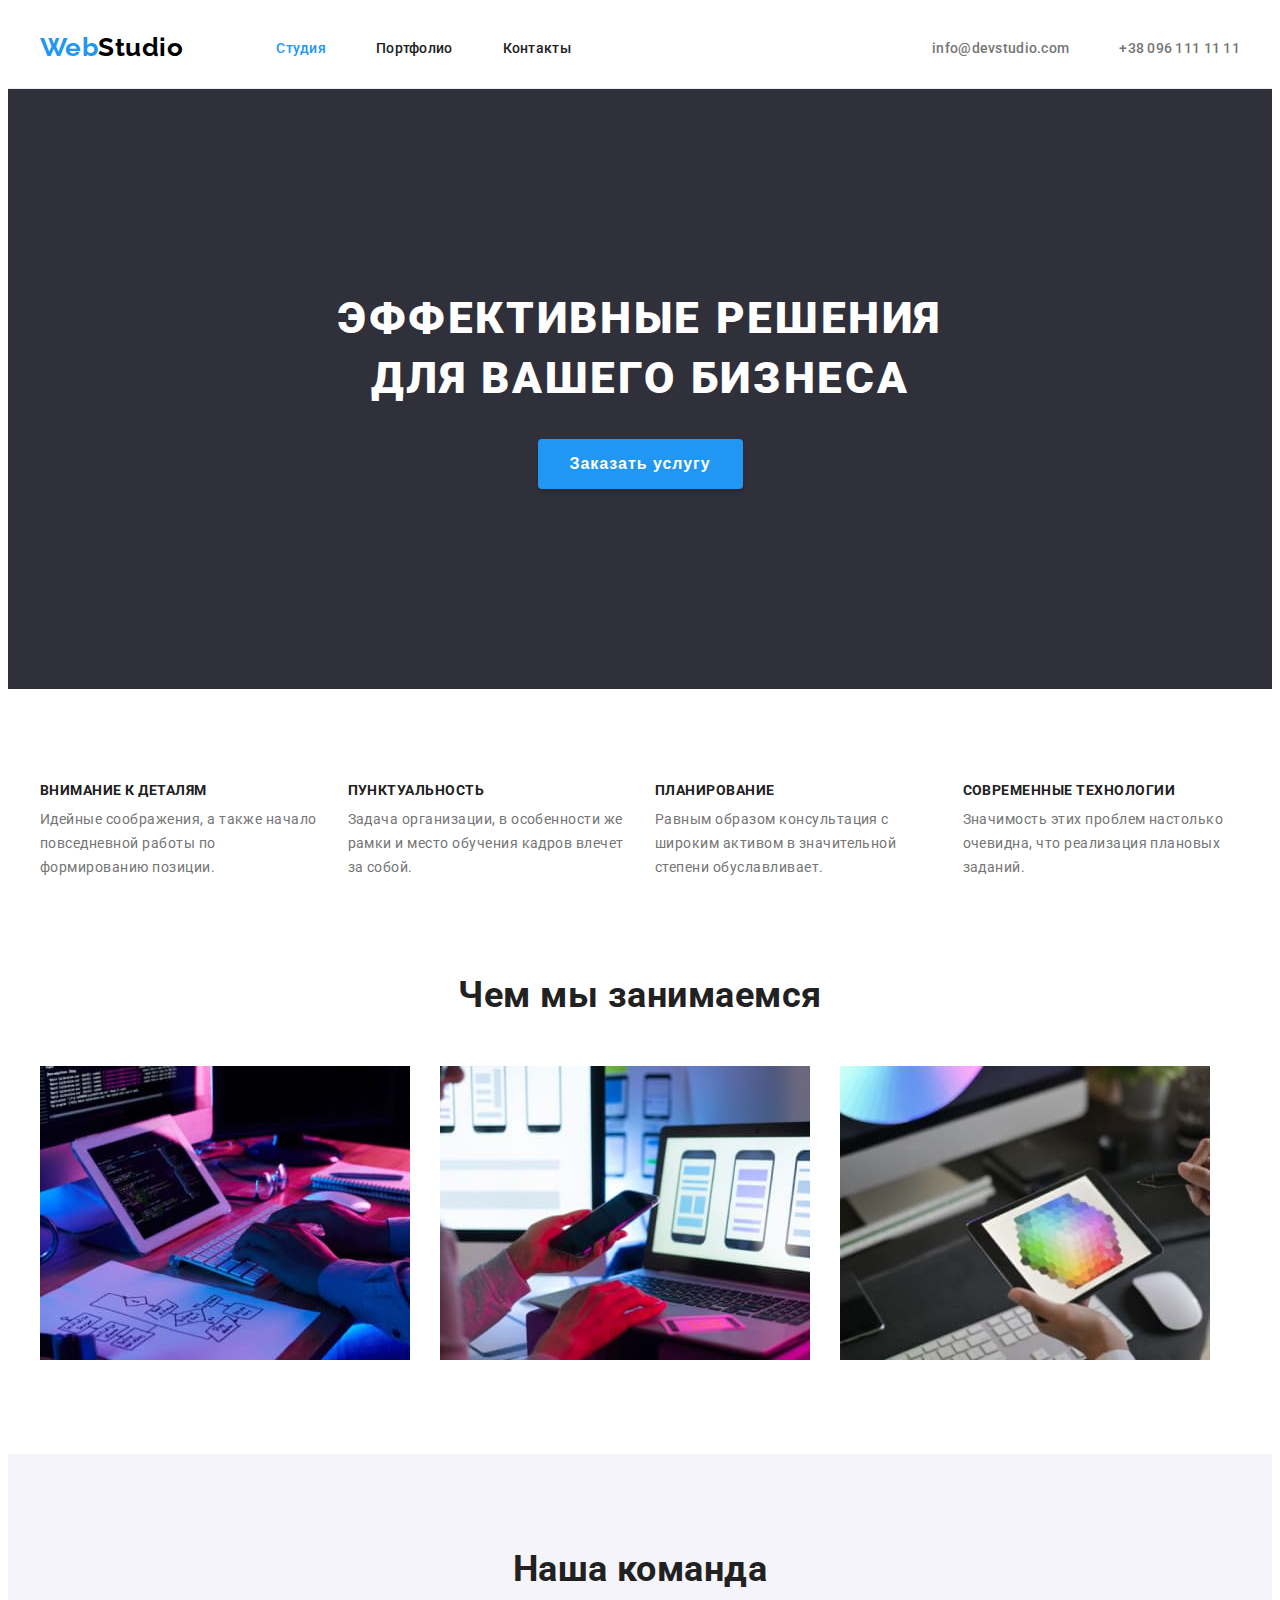
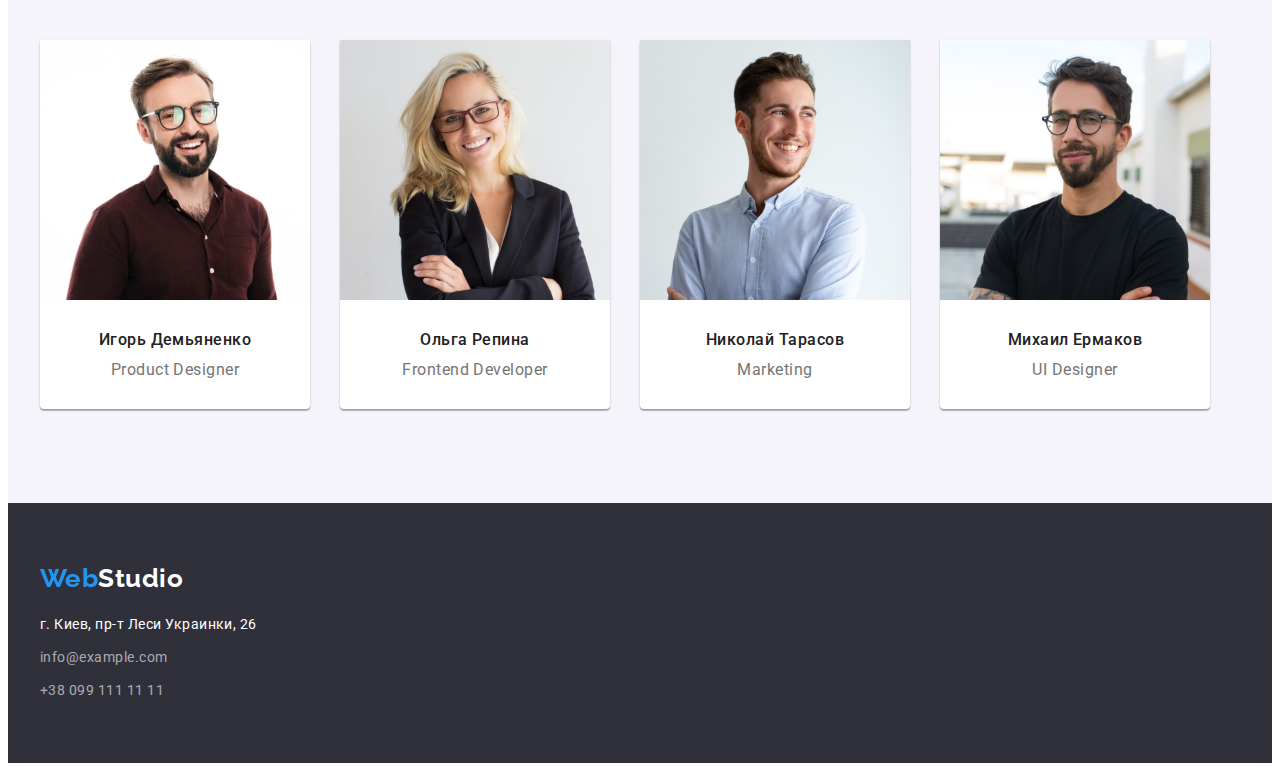
==== commit c2f0cf8f: "Добавляет класс section, изменение рамки для карточек портфолио, паддинги для ссылок в хедере" ====
--- a/index.html
+++ b/index.html
@@ -63,7 +63,7 @@
         </div>
       </section>
       <!-- Особенности компании -->
-      <section class="features">
+      <section class="features section">
         <div class="container">
           <h2 class="visually-hidden">Особенности компании</h2>
           <ul class="features-list list">
@@ -136,7 +136,7 @@
         </div>
       </section>
       <!-- Команда -->
-      <section class="team">
+      <section class="team section">
         <div class="container">
           <h2 class="team-title title">Наша команда</h2>
           <ul class="team-list list">
--- a/css/styles.css
+++ b/css/styles.css
@@ -88,13 +88,18 @@
   clip: rect(0 0 0 0);
 }
 
+.section {
+  padding-top: 94px;
+  padding-bottom: 94px;
+}
+
 /* Header */
 
 .header {
   background-color: var(--primary-light-background-color);
-  padding-top: 25px;
+  border-bottom: 1px solid var(--header-line-boder-color);
+  padding-top: 24px;
   padding-bottom: 25px;
-  border: 1px solid var(--header-line-boder-color);
 }
 
 .header-container {
@@ -159,6 +164,11 @@
   font-size: 14px;
   line-height: 1.14;
   letter-spacing: 0.02em;
+}
+
+.site-nav-list .link, .header-contacts-list .link {
+  padding-top: 32px;
+  padding-bottom: 32px;
 }
 
 /* Hero */
@@ -204,10 +214,7 @@
 
 /* Features */
 
-.features {
-  padding-top: 94px;
-  padding-bottom: 94px;
-}
+.features
 
 .features-list {
   display: flex;
@@ -260,8 +267,6 @@
 
 .team {
   background-color: var(--secondary-light-background-color);
-  padding-top: 94px;
-  padding-bottom: 94px;
 }
 
 .team-title {
@@ -280,7 +285,7 @@
 .team-item {
   background: var(--primary-light-background-color);
   box-shadow: 0px 1px 3px rgba(0, 0, 0, 0.12), 0px 1px 1px rgba(0, 0, 0, 0.14),
-    0px 2px 1px rgba(0, 0, 0, 0.2);
+  0px 2px 1px rgba(0, 0, 0, 0.2);
   border-radius: 0px 0px 4px 4px;
   margin-left: 30px; */
   flex-basis: calc(100% / 4 -30px);
@@ -351,10 +356,7 @@
 
 /* Portfolio */
 
-.portfolio {
-  padding-top: 94px;
-  padding-bottom: 94px;
-}
+.portfolio
 
 .filter-buttons-list {
   display: flex;
@@ -399,8 +401,7 @@
   margin-left: 30px;
   margin-bottom: 30px;
   flex-basis: calc(100% / 3 - 30px);
-  border: 1px solid var(--card-border-color);
-}
+  }
 
 .portfolio-item-title {
   font-weight: 700;
@@ -420,5 +421,7 @@
   padding-bottom: 20px;
   padding-left: 24px;
   padding-right: 24px;
-}
-
+  border: 1px solid var(--card-border-color);
+  border-top: 0;
+}
+
